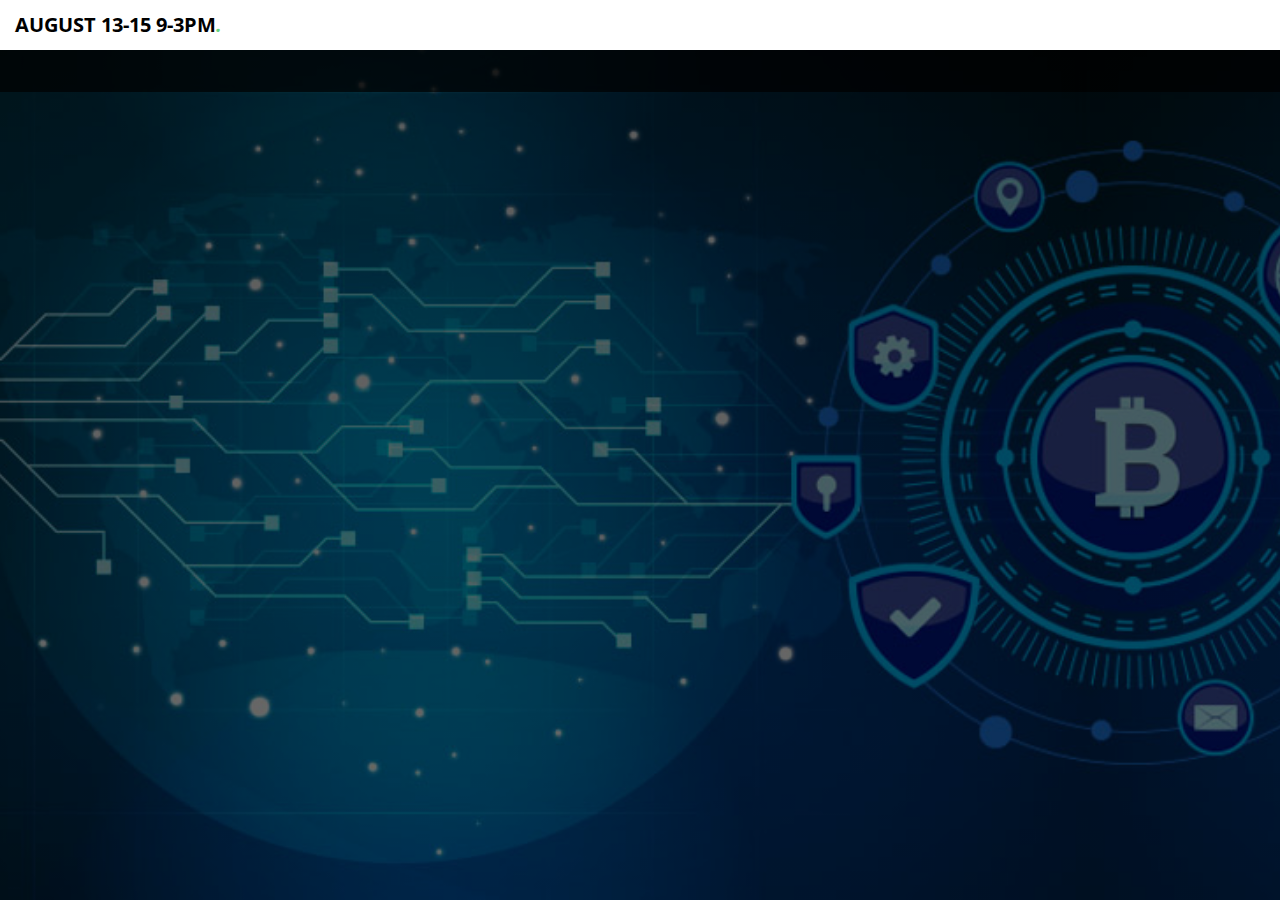
==== index.html @ 93b7b39e "changed layout" ====
<html style="" class=" js flexbox canvas canvastext webgl no-touch geolocation postmessage websqldatabase indexeddb hashchange history draganddrop websockets rgba hsla multiplebgs backgroundsize borderimage borderradius boxshadow textshadow opacity cssanimations csscolumns cssgradients cssreflections csstransforms csstransforms3d csstransitions fontface generatedcontent video audio localstorage sessionstorage webworkers applicationcache svg inlinesvg smil svgclippaths js flexbox canvas canvastext webgl no-touch geolocation postmessage websqldatabase indexeddb hashchange history draganddrop websockets rgba hsla multiplebgs backgroundsize borderimage borderradius boxshadow textshadow opacity cssanimations csscolumns cssgradients cssreflections csstransforms csstransforms3d csstransitions fontface generatedcontent video audio localstorage sessionstorage webworkers applicationcache svg inlinesvg smil svgclippaths js flexbox canvas canvastext webgl no-touch geolocation postmessage websqldatabase indexeddb hashchange history draganddrop websockets rgba hsla multiplebgs backgroundsize borderimage borderradius boxshadow textshadow opacity cssanimations csscolumns cssgradients cssreflections csstransforms csstransforms3d csstransitions fontface generatedcontent video audio localstorage sessionstorage webworkers applicationcache svg inlinesvg smil svgclippaths js flexbox canvas canvastext webgl no-touch geolocation postmessage websqldatabase indexeddb hashchange history draganddrop websockets rgba hsla multiplebgs backgroundsize borderimage borderradius boxshadow textshadow opacity cssanimations csscolumns cssgradients cssreflections csstransforms csstransforms3d csstransitions fontface generatedcontent video audio localstorage sessionstorage webworkers applicationcache svg inlinesvg smil svgclippaths js flexbox canvas canvastext webgl no-touch geolocation postmessage websqldatabase indexeddb hashchange history draganddrop websockets rgba hsla multiplebgs backgroundsize borderimage borderradius boxshadow textshadow opacity cssanimations csscolumns cssgradients cssreflections csstransforms csstransforms3d csstransitions fontface generatedcontent video audio localstorage sessionstorage webworkers applicationcache svg inlinesvg smil svgclippaths js flexbox canvas canvastext webgl no-touch geolocation postmessage websqldatabase indexeddb hashchange history draganddrop websockets rgba hsla multiplebgs backgroundsize borderimage borderradius boxshadow textshadow opacity cssanimations csscolumns cssgradients cssreflections csstransforms csstransforms3d csstransitions fontface generatedcontent video audio localstorage sessionstorage webworkers applicationcache svg inlinesvg smil svgclippaths js flexbox canvas canvastext webgl no-touch geolocation postmessage websqldatabase indexeddb hashchange history draganddrop websockets rgba hsla multiplebgs backgroundsize borderimage borderradius boxshadow textshadow opacity cssanimations csscolumns cssgradients cssreflections csstransforms csstransforms3d csstransitions fontface generatedcontent video audio localstorage sessionstorage webworkers applicationcache svg inlinesvg smil svgclippaths js flexbox canvas canvastext webgl no-touch geolocation postmessage websqldatabase indexeddb hashchange history draganddrop websockets rgba hsla multiplebgs backgroundsize borderimage borderradius boxshadow textshadow opacity cssanimations csscolumns cssgradients cssreflections csstransforms csstransforms3d csstransitions fontface generatedcontent video audio localstorage sessionstorage webworkers applicationcache svg inlinesvg smil svgclippaths js flexbox canvas canvastext webgl no-touch geolocation postmessage websqldatabase indexeddb hashchange history draganddrop websockets rgba hsla multiplebgs backgroundsize borderimage borderradius boxshadow textshadow opacity cssanimations csscolumns cssgradients cssreflections csstransforms csstransforms3d csstransitions fontface generatedcontent video audio localstorage sessionstorage webworkers applicationcache svg inlinesvg smil svgclippaths"><head>
	<meta charset="utf-8">
	<meta http-equiv="X-UA-Compatible" content="IE=edge">
	<title>Blockchain Bootcamp</title>
	<meta name="viewport" content="width=device-width, initial-scale=1">
	<meta name="description" content="Free HTML5 Website Template by GetTemplates.co">
	<meta name="keywords" content="free website templates, free html5, free template, free bootstrap, free website template, html5, css3, mobile first, responsive">
	<meta name="author" content="GetTemplates.co">

  	<!-- Facebook and Twitter integration -->
	<meta property="og:title" content="">
	<meta property="og:image" content="">
	<meta property="og:url" content="">
	<meta property="og:site_name" content="">
	<meta property="og:description" content="">
	<meta name="twitter:title" content="">
	<meta name="twitter:image" content="">
	<meta name="twitter:url" content="">
	<meta name="twitter:card" content="">

	<link href="https://fonts.googleapis.com/css?family=Open+Sans:300,400,700" rel="stylesheet">

	<!-- Animate.css -->
	<link rel="stylesheet" href="css/animate.css">
	<!-- Icomoon Icon Fonts-->
	<link rel="stylesheet" href="css/icomoon.css">
	<!-- Themify Icons-->
	<link rel="stylesheet" href="css/themify-icons.css">
	<!-- Bootstrap  -->
	<link rel="stylesheet" href="css/bootstrap.css">

	<!-- Magnific Popup -->
	<link rel="stylesheet" href="css/magnific-popup.css">

	<!-- Owl Carousel  -->
	<link rel="stylesheet" href="css/owl.carousel.min.css">
	<link rel="stylesheet" href="css/owl.theme.default.min.css">

	<!-- Theme style  -->
	<link rel="stylesheet" href="css/style.css">

	<!-- Modernizr JS -->
	<script src="js/modernizr-2.6.2.min.js"></script>
	<!-- FOR IE9 below -->
	<!--[if lt IE 9]>
	<script src="js/respond.min.js"></script>
	<![endif]-->

	</head>
	<body>

	<div class="gtco-loader" style="display: none;"></div>

	<div id="page"><a href="#" class="js-gtco-nav-toggle gtco-nav-toggle gtco-nav-dark"><i></i></a><div id="gtco-offcanvas"><ul>
							<li class="active"></li>
							<li class="offcanvas-has-dropdown">

								<ul class="dropdown" style="display: none;">
									<li><a href="#">Branding</a></li>
									<li><a href="#">Development</a></li>
									<li><a href="#">Web Design</a></li>
									<li><a href="#">Marketing</a></li>
								</ul>
							</li>
							<li></li>
							<li></li>
							<li></li>
						</ul></div><a href="#" class="js-gtco-nav-toggle gtco-nav-toggle gtco-nav-dark"><i></i></a><div id="gtco-offcanvas"><ul>
							<li class="active"><a href="index.html">Home</a></li>
							<li class="offcanvas-has-dropdown">
								<a href="services.html">Services</a>
								<ul class="dropdown">
									<li><a href="#">Branding</a></li>
									<li><a href="#">Development</a></li>
									<li><a href="#">Web Design</a></li>
									<li><a href="#">Marketing</a></li>
								</ul>
							</li>
							<li><a href="portfolio.html">Portfolio</a></li>
							<li><a href="blog.html">Blog</a></li>
							<li><a href="contact.html">Contact</a></li>
						</ul></div><a href="#" class="js-gtco-nav-toggle gtco-nav-toggle gtco-nav-dark"><i></i></a><div id="gtco-offcanvas"><ul>
							<li class="active"><a href="index.html">Home</a></li>
							<li class="offcanvas-has-dropdown">
								<a href="services.html">Services</a>
								<ul class="dropdown">
									<li><a href="#">Branding</a></li>
									<li><a href="#">Development</a></li>
									<li><a href="#">Web Design</a></li>
									<li><a href="#">Marketing</a></li>
								</ul>
							</li>
							<li><a href="portfolio.html">Portfolio</a></li>
							<li><a href="blog.html">Blog</a></li>
							<li><a href="contact.html">Contact</a></li>
						</ul></div><a href="#" class="js-gtco-nav-toggle gtco-nav-toggle gtco-nav-dark"><i></i></a><div id="gtco-offcanvas"><ul>
							<li class="active"><a href="index.html">Home</a></li>
							<li class="offcanvas-has-dropdown">
								<a href="services.html">Services</a>
								<ul class="dropdown">
									<li><a href="#">Branding</a></li>
									<li><a href="#">Development</a></li>
									<li><a href="#">Web Design</a></li>
									<li><a href="#">Marketing</a></li>
								</ul>
							</li>
							<li><a href="portfolio.html">Portfolio</a></li>
							<li><a href="blog.html">Blog</a></li>
							<li><a href="contact.html">Contact</a></li>
						</ul></div><a href="#" class="js-gtco-nav-toggle gtco-nav-toggle gtco-nav-dark"><i></i></a><div id="gtco-offcanvas"><ul>
							<li class="active"><a href="index.html">Home</a></li>
							<li class="offcanvas-has-dropdown">
								<a href="services.html">Services</a>
								<ul class="dropdown">
									<li><a href="#">Branding</a></li>
									<li><a href="#">Development</a></li>
									<li><a href="#">Web Design</a></li>
									<li><a href="#">Marketing</a></li>
								</ul>
							</li>
							<li><a href="portfolio.html">Portfolio</a></li>
							<li><a href="blog.html">Blog</a></li>
							<li><a href="contact.html">Contact</a></li>
						</ul></div><a href="#" class="js-gtco-nav-toggle gtco-nav-toggle gtco-nav-dark"><i></i></a><div id="gtco-offcanvas"><ul>
							<li class="active"><a href="index.html">Home</a></li>
							<li class="offcanvas-has-dropdown">
								<a href="services.html">Services</a>
								<ul class="dropdown">
									<li><a href="#">Branding</a></li>
									<li><a href="#">Development</a></li>
									<li><a href="#">Web Design</a></li>
									<li><a href="#">Marketing</a></li>
								</ul>
							</li>
							<li><a href="portfolio.html">Portfolio</a></li>
							<li><a href="blog.html">Blog</a></li>
							<li><a href="contact.html">Contact</a></li>
						</ul></div><a href="#" class="js-gtco-nav-toggle gtco-nav-toggle gtco-nav-dark"><i></i></a><div id="gtco-offcanvas"><ul>
							<li class="active"><a href="index.html">Home</a></li>
							<li class="offcanvas-has-dropdown">
								<a href="services.html">Services</a>
								<ul class="dropdown">
									<li><a href="#">Branding</a></li>
									<li><a href="#">Development</a></li>
									<li><a href="#">Web Design</a></li>
									<li><a href="#">Marketing</a></li>
								</ul>
							</li>
							<li><a href="portfolio.html">Portfolio</a></li>
							<li><a href="blog.html">Blog</a></li>
							<li><a href="contact.html">Contact</a></li>
						</ul></div><a href="#" class="js-gtco-nav-toggle gtco-nav-toggle gtco-nav-dark"><i></i></a><div id="gtco-offcanvas"><ul>
							<li class="active"><a href="index.html">Home</a></li>
							<li class="offcanvas-has-dropdown">
								<a href="services.html">Services</a>
								<ul class="dropdown">
									<li><a href="#">Branding</a></li>
									<li><a href="#">Development</a></li>
									<li><a href="#">Web Design</a></li>
									<li><a href="#">Marketing</a></li>
								</ul>
							</li>
							<li><a href="portfolio.html">Portfolio</a></li>
							<li><a href="blog.html">Blog</a></li>
							<li><a href="contact.html">Contact</a></li>
						</ul></div><a href="#" class="js-gtco-nav-toggle gtco-nav-toggle gtco-nav-dark"><i></i></a><div id="gtco-offcanvas"><ul>
							<li class="active"><a href="index.html">Home</a></li>
							<li class="offcanvas-has-dropdown">
								<a href="services.html">Services</a>
								<ul class="dropdown">
									<li><a href="#">Branding</a></li>
									<li><a href="#">Development</a></li>
									<li><a href="#">Web Design</a></li>
									<li><a href="#">Marketing</a></li>
								</ul>
							</li>
							<li><a href="portfolio.html">Portfolio</a></li>
							<li><a href="blog.html">Blog</a></li>
							<li><a href="contact.html">Contact</a></li>
						</ul></div>


	<div class="page-inner">

	<div id="head-top" style="position: absolute; width: 100%; top: 0; ">
		<div class="gtco-top">
			<div class="container-fluid">
				<div class="row">
					<div class="col-md-6 col-xs-6">
						<div id="gtco-logo"><a href="index.html">August 13-15 9-3pm<em>.</em></a></div>
					</div>
					<div class="col-md-6 col-xs-6 social-icons">
						<ul class="gtco-social-top">
							<li><a href="#"></a></li>
							<li><a href="#"></a></li>
							<li><a href="#"></a></li>
							<li><a href="#"></a></li>
						</ul>
					</div>
				</div>
			</div>
		</div>
		<div class="sticky-wrapper" style=""><div class="sticky-wrapper"><div class="sticky-wrapper"><div class="sticky-wrapper"><div class="sticky-wrapper"><div class="sticky-wrapper"><div class="sticky-wrapper"><div class="sticky-wrapper"><div class="sticky-wrapper"><nav class="gtco-nav sticky-banner" role="navigation">
			<div class="gtco-container">

				<div class="row">
					<div class="col-xs-12 text-center menu-1">
						<ul>
							<li class="active"></li>
							<li class="has-dropdown">

								<ul class="dropdown" style="display: none;">
									<li><a href="#">Branding</a></li>
									<li><a href="#">Development</a></li>
									<li><a href="#">Web Design</a></li>
									<li><a href="#">Marketing</a></li>
								</ul>
							</li>
							<li></li>
							<li></li>
							<li></li>
						</ul>
					</div>
				</div>

			</div>
		</nav></div></div></div></div></div></div></div></div></div>
	</div>

	<header id="gtco-header" class="gtco-cover gtco-cover-md" role="banner" style="background-image: linear-gradient(rgba(0, 0, 0, 0.4), rgba(0, 0, 0, 0.3)), url(&quot;images/binance.jpeg&quot;); background-position: 50% 0px;" data-stellar-background-ratio="0.5">
		<div class="overlay"></div>
		<div class="gtco-container">
			<div class="row row-mt-15em">
				<div class="col-md-12 mt-text text-center animate-box fadeInUp animated-fast" data-animate-effect="fadeInUp">
					<h1><strong>Blockchain Development Bootcamp</strong></h1>
					<h2>Kickstart your blockchain career with: Decentralized Apps, Solidity, Blockchain Ecosystem</h2>
					<div class="text-center"><a href="https://4avz1nkri8y.typeform.com/to/XS8PPZDw" target="_blank" class="btn btn-primary btn-lg">Register Here!</a></div>
				</div>
			</div>
		</div>
	</header>

	<div class="flex-section gtco-gray-bg">
		<div class="col-1">
			<div class="text">
				<div class="row row-pb-sm">
					<div class="col-md-12">
					<h2>About the Course</h2>

					<p>
						This intro to blockchain dev course is intended for high schoolers and middle schoolers.
						No programming experience is required. This course covers topics such as: 
					</p>
					<p></p>
					</div>
				</div>
				<div class="row">
					<div class="col-md-6">
						<ul class="check-li">
							<li>Decentralization</li>
							<li>Solidity</li>
							<li>Oracles</li>
						</ul>
					</div>
					<div class="col-md-6">
						<ul class="check-li">
							<li>Cryptocurrency</li>
							<li>Web 3.0 Applications</li>
							<li>Smart Contracts</li>
						</ul>
					</div>
				</div>
			</div>
		</div>
		<div class="col-2 flex-img" style="background-image: url(images/sol3.png); background-size: 450px; width:570px;"></div>
	</div>


	<div class="row-margins">
		<div class="column-margins">
			<img src="images/bcb.jpeg"; width = 400; height = 600;>
		</div>
		<div class="column-margins">
				<br></br>
				<p>Hello everyone, my name is Aaditya Krishnamohan, currently a sophomore studying Economics and Computer Science at 
						New York University and a former MSJHS alumni (℅ 2020). I am pleased to announce that my team and I are opening up 
						additional slots for our Blockchain Coding Bootcamp from August 13th - August 15th for middle/high school students. 
						This 3 day, 6 hour (9-3pm) camp is designed to introduce: the blockchain ecosystem, web 3.0 applications, and DApp 
						development to those looking to gain exposure into the field of blockchain development. This is not a cryptocurrency 
						trading/ technical analysis course. This technical bootcamp teaches the basics and intermediate Solidity (object 
						oriented programming language used to write smart contracts) and by the end, students will learn how to build smart 
						contracts, develop dApps, build oracles and more. The bootcamp costs $299 per student and sign ups will close on Thursday, 
						August 12th. Feel free to email me at aadityak968@gmail.com for any questions or call: 510-509-5345.
				</p>
		</div>
	</div>

		
	

	<div id="gtco-counter" class="gtco-section">

	</div>
	<footer id="gtco-footer" role="contentinfo">
		<div class="gtco-container">
			<div class="row row-p	b-md">

				<!-- <div class="col-md-4">
					<div class="gtco-widget">


						<p></p>
					</div>
				</div> -->

				<div class="col-md-4 col-md-push-5">
					<!-- <iframe src="https://docs.google.com/forms/d/e/1FAIpQLSeCCsMRwqeQ9U_Z1LuZ-32L8AQfUJZf5z96AtrL4gvj0CPljA/viewform?embedded=true" width="400" height="520" frameborder="0" marginheight="90" marginwidth="0">Loading...</iframe> -->
					<div class="gtco-widget">
						<h3>Get In Touch</h3>
							<i class="icon-phone"></i> 510-509-5345
							<i class="icon-mail2"></i>blockchaincodingbootcamp@gmail.com
					</div>
				</div>

			</div>

			<!-- <div class="row copyright">
				<div class="col-md-12">
					<p class="pull-left">


					</p>
					<p class="pull-right">
						</p><ul class="gtco-social-icons pull-right">
							<li><a href="#"></a></li>
							<li><a href="#"></a></li>
							<li><a href="#"></a></li>
							<li><a href="#"></a></li>
						</ul>
					<p></p>
				</div>
			</div> -->

		</div>
	</footer>
	</div>

	</div>

	<div class="gototop js-top">
		<a href="#" class="js-gotop"><i class="icon-arrow-up"></i></a>
	</div>

	<!-- jQuery -->
	<script src="js/jquery.min.js"></script>
	<!-- jQuery Easing -->
	<script src="js/jquery.easing.1.3.js"></script>
	<!-- Bootstrap -->
	<script src="js/bootstrap.min.js"></script>
	<!-- Waypoints -->
	<script src="js/jquery.waypoints.min.js"></script>
	<script src="js/sticky.js"></script>
	<!-- Carousel -->
	<script src="js/owl.carousel.min.js"></script>
	<!-- countTo -->
	<script src="js/jquery.countTo.js"></script>

	<!-- Stellar Parallax -->
	<script src="js/jquery.stellar.min.js"></script>

	<!-- Magnific Popup -->
	<script src="js/jquery.magnific-popup.min.js"></script>
	<script src="js/magnific-popup-options.js"></script>

	<!-- Main -->
	<script src="js/main.js"></script>

</body></html>
---- css/icomoon.css ----
@font-face {
  font-family: 'icomoon';
  src:  url('../fonts/icomoon/icomoon.eot?6iuir');
  src:  url('../fonts/icomoon/icomoon.eot?6iuir#iefix') format('embedded-opentype'),
    url('../fonts/icomoon/icomoon.ttf?6iuir') format('truetype'),
    url('../fonts/icomoon/icomoon.woff?6iuir') format('woff'),
    url('../fonts/icomoon/icomoon.svg?6iuir#icomoon') format('svg');
  font-weight: normal;
  font-style: normal;
}

[class^="icon-"], [class*=" icon-"] {
  /* use !important to prevent issues with browser extensions that change fonts */
  font-family: 'icomoon' !important;
  speak: none;
  font-style: normal;
  font-weight: normal;
  font-variant: normal;
  text-transform: none;
  line-height: 1;

  /* Better Font Rendering =========== */
  -webkit-font-smoothing: antialiased;
  -moz-osx-font-smoothing: grayscale;
}

.icon-eye:before {
  content: "\e000";
}
.icon-paper-clip:before {
  content: "\e001";
}
.icon-mail:before {
  content: "\e002";
}
.icon-toggle:before {
  content: "\e003";
}
.icon-layout:before {
  content: "\e004";
}
.icon-link:before {
  content: "\e005";
}
.icon-bell:before {
  content: "\e006";
}
.icon-lock:before {
  content: "\e007";
}
.icon-unlock:before {
  content: "\e008";
}
.icon-ribbon:before {
  content: "\e009";
}
.icon-image:before {
  content: "\e010";
}
.icon-signal:before {
  content: "\e011";
}
.icon-target:before {
  content: "\e012";
}
.icon-clipboard:before {
  content: "\e013";
}
.icon-clock:before {
  content: "\e014";
}
.icon-watch:before {
  content: "\e015";
}
.icon-air-play:before {
  content: "\e016";
}
.icon-camera:before {
  content: "\e017";
}
.icon-video:before {
  content: "\e018";
}
.icon-disc:before {
  content: "\e019";
}
.icon-printer:before {
  content: "\e020";
}
.icon-monitor:before {
  content: "\e021";
}
.icon-server:before {
  content: "\e022";
}
.icon-cog:before {
  content: "\e023";
}
.icon-heart:before {
  content: "\e024";
}
.icon-paragraph:before {
  content: "\e025";
}
.icon-align-justify:before {
  content: "\e026";
}
.icon-align-left:before {
  content: "\e027";
}
.icon-align-center:before {
  content: "\e028";
}
.icon-align-right:before {
  content: "\e029";
}
.icon-book:before {
  content: "\e030";
}
.icon-layers:before {
  content: "\e031";
}
.icon-stack:before {
  content: "\e032";
}
.icon-stack-2:before {
  content: "\e033";
}
.icon-paper:before {
  content: "\e034";
}
.icon-paper-stack:before {
  content: "\e035";
}
.icon-search:before {
  content: "\e036";
}
.icon-zoom-in:before {
  content: "\e037";
}
.icon-zoom-out:before {
  content: "\e038";
}
.icon-reply:before {
  content: "\e039";
}
.icon-circle-plus:before {
  content: "\e040";
}
.icon-circle-minus:before {
  content: "\e041";
}
.icon-circle-check:before {
  content: "\e042";
}
.icon-circle-cross:before {
  content: "\e043";
}
.icon-square-plus:before {
  content: "\e044";
}
.icon-square-minus:before {
  content: "\e045";
}
.icon-square-check:before {
  content: "\e046";
}
.icon-square-cross:before {
  content: "\e047";
}
.icon-microphone:before {
  content: "\e048";
}
.icon-record:before {
  content: "\e049";
}
.icon-skip-back:before {
  content: "\e050";
}
.icon-rewind:before {
  content: "\e051";
}
.icon-play:before {
  content: "\e052";
}
.icon-pause:before {
  content: "\e053";
}
.icon-stop:before {
  content: "\e054";
}
.icon-fast-forward:before {
  content: "\e055";
}
.icon-skip-forward:before {
  content: "\e056";
}
.icon-shuffle:before {
  content: "\e057";
}
.icon-repeat:before {
  content: "\e058";
}
.icon-folder:before {
  content: "\e059";
}
.icon-umbrella:before {
  content: "\e060";
}
.icon-moon:before {
  content: "\e061";
}
.icon-thermometer:before {
  content: "\e062";
}
.icon-drop:before {
  content: "\e063";
}
.icon-sun:before {
  content: "\e064";
}
.icon-cloud:before {
  content: "\e065";
}
.icon-cloud-upload:before {
  content: "\e066";
}
.icon-cloud-download:before {
  content: "\e067";
}
.icon-upload:before {
  content: "\e068";
}
.icon-download:before {
  content: "\e069";
}
.icon-location:before {
  content: "\e070";
}
.icon-location-2:before {
  content: "\e071";
}
.icon-map:before {
  content: "\e072";
}
.icon-battery:before {
  content: "\e073";
}
.icon-head:before {
  content: "\e074";
}
.icon-briefcase:before {
  content: "\e075";
}
.icon-speech-bubble:before {
  content: "\e076";
}
.icon-anchor:before {
  content: "\e077";
}
.icon-globe:before {
  content: "\e078";
}
.icon-box:before {
  content: "\e079";
}
.icon-reload:before {
  content: "\e080";
}
.icon-share:before {
  content: "\e081";
}
.icon-marquee:before {
  content: "\e082";
}
.icon-marquee-plus:before {
  content: "\e083";
}
.icon-marquee-minus:before {
  content: "\e084";
}
.icon-tag:before {
  content: "\e085";
}
.icon-power:before {
  content: "\e086";
}
.icon-command:before {
  content: "\e087";
}
.icon-alt:before {
  content: "\e088";
}
.icon-esc:before {
  content: "\e089";
}
.icon-bar-graph:before {
  content: "\e090";
}
.icon-bar-graph-2:before {
  content: "\e091";
}
.icon-pie-graph:before {
  content: "\e092";
}
.icon-star:before {
  content: "\e093";
}
.icon-arrow-left:before {
  content: "\e094";
}
.icon-arrow-right:before {
  content: "\e095";
}
.icon-arrow-up:before {
  content: "\e096";
}
.icon-arrow-down:before {
  content: "\e097";
}
.icon-volume:before {
  content: "\e098";
}
.icon-mute:before {
  content: "\e099";
}
.icon-content-right:before {
  content: "\e100";
}
.icon-content-left:before {
  content: "\e101";
}
.icon-grid:before {
  content: "\e102";
}
.icon-grid-2:before {
  content: "\e103";
}
.icon-columns:before {
  content: "\e104";
}
.icon-loader:before {
  content: "\e105";
}
.icon-bag:before {
  content: "\e106";
}
.icon-ban:before {
  content: "\e107";
}
.icon-flag:before {
  content: "\e108";
}
.icon-trash:before {
  content: "\e109";
}
.icon-expand:before {
  content: "\e110";
}
.icon-contract:before {
  content: "\e111";
}
.icon-maximize:before {
  content: "\e112";
}
.icon-minimize:before {
  content: "\e113";
}
.icon-plus:before {
  content: "\e114";
}
.icon-minus:before {
  content: "\e115";
}
.icon-check:before {
  content: "\e116";
}
.icon-cross:before {
  content: "\e117";
}
.icon-move:before {
  content: "\e118";
}
.icon-delete:before {
  content: "\e119";
}
.icon-menu:before {
  content: "\e120";
}
.icon-archive:before {
  content: "\e121";
}
.icon-inbox:before {
  content: "\e122";
}
.icon-outbox:before {
  content: "\e123";
}
.icon-file:before {
  content: "\e124";
}
.icon-file-add:before {
  content: "\e125";
}
.icon-file-subtract:before {
  content: "\e126";
}
.icon-help:before {
  content: "\e127";
}
.icon-open:before {
  content: "\e128";
}
.icon-ellipsis:before {
  content: "\e129";
}
.icon-add-to-list:before {
  content: "\e900";
}
.icon-classic-computer:before {
  content: "\e901";
}
.icon-controller-fast-backward:before {
  content: "\e902";
}
.icon-creative-commons-attribution:before {
  content: "\e903";
}
.icon-creative-commons-noderivs:before {
  content: "\e904";
}
.icon-creative-commons-noncommercial-eu:before {
  content: "\e905";
}
.icon-creative-commons-noncommercial-us:before {
  content: "\e906";
}
.icon-creative-commons-public-domain:before {
  content: "\e907";
}
.icon-creative-commons-remix:before {
  content: "\e908";
}
.icon-creative-commons-share:before {
  content: "\e909";
}
.icon-creative-commons-sharealike:before {
  content: "\e90a";
}
.icon-creative-commons:before {
  content: "\e90b";
}
.icon-document-landscape:before {
  content: "\e90c";
}
.icon-remove-user:before {
  content: "\e90d";
}
.icon-warning:before {
  content: "\e90e";
}
.icon-arrow-bold-down:before {
  content: "\e90f";
}
.icon-arrow-bold-left:before {
  content: "\e910";
}
.icon-arrow-bold-right:before {
  content: "\e911";
}
.icon-arrow-bold-up:before {
  content: "\e912";
}
.icon-arrow-down2:before {
  content: "\e913";
}
.icon-arrow-left2:before {
  content: "\e914";
}
.icon-arrow-long-down:before {
  content: "\e915";
}
.icon-arrow-long-left:before {
  content: "\e916";
}
.icon-arrow-long-right:before {
  content: "\e917";
}
.icon-arrow-long-up:before {
  content: "\e918";
}
.icon-arrow-right2:before {
  content: "\e919";
}
.icon-arrow-up2:before {
  content: "\e91a";
}
.icon-arrow-with-circle-down:before {
  content: "\e91b";
}
.icon-arrow-with-circle-left:before {
  content: "\e91c";
}
.icon-arrow-with-circle-right:before {
  content: "\e91d";
}
.icon-arrow-with-circle-up:before {
  content: "\e91e";
}
.icon-bookmark:before {
  content: "\e91f";
}
.icon-bookmarks:before {
  content: "\e920";
}
.icon-chevron-down:before {
  content: "\e921";
}
.icon-chevron-left:before {
  content: "\e922";
}
.icon-chevron-right:before {
  content: "\e923";
}
.icon-chevron-small-down:before {
  content: "\e924";
}
.icon-chevron-small-left:before {
  content: "\e925";
}
.icon-chevron-small-right:before {
  content: "\e926";
}
.icon-chevron-small-up:before {
  content: "\e927";
}
.icon-chevron-thin-down:before {
  content: "\e928";
}
.icon-chevron-thin-left:before {
  content: "\e929";
}
.icon-chevron-thin-right:before {
  content: "\e92a";
}
.icon-chevron-thin-up:before {
  content: "\e92b";
}
.icon-chevron-up:before {
  content: "\e92c";
}
.icon-chevron-with-circle-down:before {
  content: "\e92d";
}
.icon-chevron-with-circle-left:before {
  content: "\e92e";
}
.icon-chevron-with-circle-right:before {
  content: "\e92f";
}
.icon-chevron-with-circle-up:before {
  content: "\e930";
}
.icon-cloud2:before {
  content: "\e931";
}
.icon-controller-fast-forward:before {
  content: "\e932";
}
.icon-controller-jump-to-start:before {
  content: "\e933";
}
.icon-controller-next:before {
  content: "\e934";
}
.icon-controller-paus:before {
  content: "\e935";
}
.icon-controller-play:before {
  content: "\e936";
}
.icon-controller-record:before {
  content: "\e937";
}
.icon-controller-stop:before {
  content: "\e938";
}
.icon-controller-volume:before {
  content: "\e939";
}
.icon-dot-single:before {
  content: "\e93a";
}
.icon-dots-three-horizontal:before {
  content: "\e93b";
}
.icon-dots-three-vertical:before {
  content: "\e93c";
}
.icon-dots-two-horizontal:before {
  content: "\e93d";
}
.icon-dots-two-vertical:before {
  content: "\e93e";
}
.icon-download2:before {
  content: "\e93f";
}
.icon-emoji-flirt:before {
  content: "\e940";
}
.icon-flow-branch:before {
  content: "\e941";
}
.icon-flow-cascade:before {
  content: "\e942";
}
.icon-flow-line:before {
  content: "\e943";
}
.icon-flow-parallel:before {
  content: "\e944";
}
.icon-flow-tree:before {
  content: "\e945";
}
.icon-install:before {
  content: "\e946";
}
.icon-layers2:before {
  content: "\e947";
}
.icon-open-book:before {
  content: "\e948";
}
.icon-resize-100:before {
  content: "\e949";
}
.icon-resize-full-screen:before {
  content: "\e94a";
}
.icon-save:before {
  content: "\e94b";
}
.icon-select-arrows:before {
  content: "\e94c";
}
.icon-sound-mute:before {
  content: "\e94d";
}
.icon-sound:before {
  content: "\e94e";
}
.icon-trash2:before {
  content: "\e94f";
}
.icon-triangle-down:before {
  content: "\e950";
}
.icon-triangle-left:before {
  content: "\e951";
}
.icon-triangle-right:before {
  content: "\e952";
}
.icon-triangle-up:before {
  content: "\e953";
}
.icon-uninstall:before {
  content: "\e954";
}
.icon-upload-to-cloud:before {
  content: "\e955";
}
.icon-upload2:before {
  content: "\e956";
}
.icon-add-user:before {
  content: "\e957";
}
.icon-address:before {
  content: "\e958";
}
.icon-adjust:before {
  content: "\e959";
}
.icon-air:before {
  content: "\e95a";
}
.icon-aircraft-landing:before {
  content: "\e95b";
}
.icon-aircraft-take-off:before {
  content: "\e95c";
}
.icon-aircraft:before {
  content: "\e95d";
}
.icon-align-bottom:before {
  content: "\e95e";
}
.icon-align-horizontal-middle:before {
  content: "\e95f";
}
.icon-align-left2:before {
  content: "\e960";
}
.icon-align-right2:before {
  content: "\e961";
}
.icon-align-top:before {
  content: "\e962";
}
.icon-align-vertical-middle:before {
  content: "\e963";
}
.icon-archive2:before {
  content: "\e964";
}
.icon-area-graph:before {
  content: "\e965";
}
.icon-attachment:before {
  content: "\e966";
}
.icon-awareness-ribbon:before {
  content: "\e967";
}
.icon-back-in-time:before {
  content: "\e968";
}
.icon-back:before {
  content: "\e969";
}
.icon-bar-graph2:before {
  content: "\e96a";
}
.icon-battery2:before {
  content: "\e96b";
}
.icon-beamed-note:before {
  content: "\e96c";
}
.icon-bell2:before {
  content: "\e96d";
}
.icon-blackboard:before {
  content: "\e96e";
}
.icon-block:before {
  content: "\e96f";
}
.icon-book2:before {
  content: "\e970";
}
.icon-bowl:before {
  content: "\e971";
}
.icon-box2:before {
  content: "\e972";
}
.icon-briefcase2:before {
  content: "\e973";
}
.icon-browser:before {
  content: "\e974";
}
.icon-brush:before {
  content: "\e975";
}
.icon-bucket:before {
  content: "\e976";
}
.icon-cake:before {
  content: "\e977";
}
.icon-calculator:before {
  content: "\e978";
}
.icon-calendar:before {
  content: "\e979";
}
.icon-camera2:before {
  content: "\e97a";
}
.icon-ccw:before {
  content: "\e97b";
}
.icon-chat:before {
  content: "\e97c";
}
.icon-check2:before {
  content: "\e97d";
}
.icon-circle-with-cross:before {
  content: "\e97e";
}
.icon-circle-with-minus:before {
  content: "\e97f";
}
.icon-circle-with-plus:before {
  content: "\e980";
}
.icon-circle:before {
  content: "\e981";
}
.icon-circular-graph:before {
  content: "\e982";
}
.icon-clapperboard:before {
  content: "\e983";
}
.icon-clipboard2:before {
  content: "\e984";
}
.icon-clock2:before {
  content: "\e985";
}
.icon-code:before {
  content: "\e986";
}
.icon-cog2:before {
  content: "\e987";
}
.icon-colours:before {
  content: "\e988";
}
.icon-compass:before {
  content: "\e989";
}
.icon-copy:before {
  content: "\e98a";
}
.icon-credit-card:before {
  content: "\e98b";
}
.icon-credit:before {
  content: "\e98c";
}
.icon-cross2:before {
  content: "\e98d";
}
.icon-cup:before {
  content: "\e98e";
}
.icon-cw:before {
  content: "\e98f";
}
.icon-cycle:before {
  content: "\e990";
}
.icon-database:before {
  content: "\e991";
}
.icon-dial-pad:before {
  content: "\e992";
}
.icon-direction:before {
  content: "\e993";
}
.icon-document:before {
  content: "\e994";
}
.icon-documents:before {
  content: "\e995";
}
.icon-drink:before {
  content: "\e996";
}
.icon-drive:before {
  content: "\e997";
}
.icon-drop2:before {
  content: "\e998";
}
.icon-edit:before {
  content: "\e999";
}
.icon-email:before {
  content: "\e99a";
}
.icon-emoji-happy:before {
  content: "\e99b";
}
.icon-emoji-neutral:before {
  content: "\e99c";
}
.icon-emoji-sad:before {
  content: "\e99d";
}
.icon-erase:before {
  content: "\e99e";
}
.icon-eraser:before {
  content: "\e99f";
}
.icon-export:before {
  content: "\e9a0";
}
.icon-eye2:before {
  content: "\e9a1";
}
.icon-feather:before {
  content: "\e9a2";
}
.icon-flag2:before {
  content: "\e9a3";
}
.icon-flash:before {
  content: "\e9a4";
}
.icon-flashlight:before {
  content: "\e9a5";
}
.icon-flat-brush:before {
  content: "\e9a6";
}
.icon-folder-images:before {
  content: "\e9a7";
}
.icon-folder-music:before {
  content: "\e9a8";
}
.icon-folder-video:before {
  content: "\e9a9";
}
.icon-folder2:before {
  content: "\e9aa";
}
.icon-forward:before {
  content: "\e9ab";
}
.icon-funnel:before {
  content: "\e9ac";
}
.icon-game-controller:before {
  content: "\e9ad";
}
.icon-gauge:before {
  content: "\e9ae";
}
.icon-globe2:before {
  content: "\e9af";
}
.icon-graduation-cap:before {
  content: "\e9b0";
}
.icon-grid2:before {
  content: "\e9b1";
}
.icon-hair-cross:before {
  content: "\e9b2";
}
.icon-hand:before {
  content: "\e9b3";
}
.icon-heart-outlined:before {
  content: "\e9b4";
}
.icon-heart2:before {
  content: "\e9b5";
}
.icon-help-with-circle:before {
  content: "\e9b6";
}
.icon-help2:before {
  content: "\e9b7";
}
.icon-home:before {
  content: "\e9b8";
}
.icon-hour-glass:before {
  content: "\e9b9";
}
.icon-image-inverted:before {
  content: "\e9ba";
}
.icon-image2:before {
  content: "\e9bb";
}
.icon-images:before {
  content: "\e9bc";
}
.icon-inbox2:before {
  content: "\e9bd";
}
.icon-infinity:before {
  content: "\e9be";
}
.icon-info-with-circle:before {
  content: "\e9bf";
}
.icon-info:before {
  content: "\e9c0";
}
.icon-key:before {
  content: "\e9c1";
}
.icon-keyboard:before {
  content: "\e9c2";
}
.icon-lab-flask:before {
  content: "\e9c3";
}
.icon-landline:before {
  content: "\e9c4";
}
.icon-language:before {
  content: "\e9c5";
}
.icon-laptop:before {
  content: "\e9c6";
}
.icon-leaf:before {
  content: "\e9c7";
}
.icon-level-down:before {
  content: "\e9c8";
}
.icon-level-up:before {
  content: "\e9c9";
}
.icon-lifebuoy:before {
  content: "\e9ca";
}
.icon-light-bulb:before {
  content: "\e9cb";
}
.icon-light-down:before {
  content: "\e9cc";
}
.icon-light-up:before {
  content: "\e9cd";
}
.icon-line-graph:before {
  content: "\e9ce";
}
.icon-link2:before {
  content: "\e9cf";
}
.icon-list:before {
  content: "\e9d0";
}
.icon-location-pin:before {
  content: "\e9d1";
}
.icon-location2:before {
  content: "\e9d2";
}
.icon-lock-open:before {
  content: "\e9d3";
}
.icon-lock2:before {
  content: "\e9d4";
}
.icon-log-out:before {
  content: "\e9d5";
}
.icon-login:before {
  content: "\e9d6";
}
.icon-loop:before {
  content: "\e9d7";
}
.icon-magnet:before {
  content: "\e9d8";
}
.icon-magnifying-glass:before {
  content: "\e9d9";
}
.icon-mail2:before {
  content: "\e9da";
}
.icon-man:before {
  content: "\e9db";
}
.icon-map2:before {
  content: "\e9dc";
}
.icon-mask:before {
  content: "\e9dd";
}
.icon-medal:before {
  content: "\e9de";
}
.icon-megaphone:before {
  content: "\e9df";
}
.icon-menu2:before {
  content: "\e9e0";
}
.icon-message:before {
  content: "\e9e1";
}
.icon-mic:before {
  content: "\e9e2";
}
.icon-minus2:before {
  content: "\e9e3";
}
.icon-mobile:before {
  content: "\e9e4";
}
.icon-modern-mic:before {
  content: "\e9e5";
}
.icon-moon2:before {
  content: "\e9e6";
}
.icon-mouse:before {
  content: "\e9e7";
}
.icon-music:before {
  content: "\e9e8";
}
.icon-network:before {
  content: "\e9e9";
}
.icon-new-message:before {
  content: "\e9ea";
}
.icon-new:before {
  content: "\e9eb";
}
.icon-news:before {
  content: "\e9ec";
}
.icon-note:before {
  content: "\e9ed";
}
.icon-notification:before {
  content: "\e9ee";
}
.icon-old-mobile:before {
  content: "\e9ef";
}
.icon-old-phone:before {
  content: "\e9f0";
}
.icon-palette:before {
  content: "\e9f1";
}
.icon-paper-plane:before {
  content: "\e9f2";
}
.icon-pencil:before {
  content: "\e9f3";
}
.icon-phone:before {
  content: "\e9f4";
}
.icon-pie-chart:before {
  content: "\e9f5";
}
.icon-pin:before {
  content: "\e9f6";
}
.icon-plus2:before {
  content: "\e9f7";
}
.icon-popup:before {
  content: "\e9f8";
}
.icon-power-plug:before {
  content: "\e9f9";
}
.icon-price-ribbon:before {
  content: "\e9fa";
}
.icon-price-tag:before {
  content: "\e9fb";
}
.icon-print:before {
  content: "\e9fc";
}
.icon-progress-empty:before {
  content: "\e9fd";
}
.icon-progress-full:before {
  content: "\e9fe";
}
.icon-progress-one:before {
  content: "\e9ff";
}
.icon-progress-two:before {
  content: "\ea00";
}
.icon-publish:before {
  content: "\ea01";
}
.icon-quote:before {
  content: "\ea02";
}
.icon-radio:before {
  content: "\ea03";
}
.icon-reply-all:before {
  content: "\ea04";
}
.icon-reply2:before {
  content: "\ea05";
}
.icon-retweet:before {
  content: "\ea06";
}
.icon-rocket:before {
  content: "\ea07";
}
.icon-round-brush:before {
  content: "\ea08";
}
.icon-rss:before {
  content: "\ea09";
}
.icon-ruler:before {
  content: "\ea0a";
}
.icon-scissors:before {
  content: "\ea0b";
}
.icon-share-alternitive:before {
  content: "\ea0c";
}
.icon-share2:before {
  content: "\ea0d";
}
.icon-shareable:before {
  content: "\ea0e";
}
.icon-shield:before {
  content: "\ea0f";
}
.icon-shop:before {
  content: "\ea10";
}
.icon-shopping-bag:before {
  content: "\ea11";
}
.icon-shopping-basket:before {
  content: "\ea12";
}
.icon-shopping-cart:before {
  content: "\ea13";
}
.icon-shuffle2:before {
  content: "\ea14";
}
.icon-signal2:before {
  content: "\ea15";
}
.icon-sound-mix:before {
  content: "\ea16";
}
.icon-sports-club:before {
  content: "\ea17";
}
.icon-spreadsheet:before {
  content: "\ea18";
}
.icon-squared-cross:before {
  content: "\ea19";
}
.icon-squared-minus:before {
  content: "\ea1a";
}
.icon-squared-plus:before {
  content: "\ea1b";
}
.icon-star-outlined:before {
  content: "\ea1c";
}
.icon-star2:before {
  content: "\ea1d";
}
.icon-stopwatch:before {
  content: "\ea1e";
}
.icon-suitcase:before {
  content: "\ea1f";
}
.icon-swap:before {
  content: "\ea20";
}
.icon-sweden:before {
  content: "\ea21";
}
.icon-switch:before {
  content: "\ea22";
}
.icon-tablet:before {
  content: "\ea23";
}
.icon-tag2:before {
  content: "\ea24";
}
.icon-text-document-inverted:before {
  content: "\ea25";
}
.icon-text-document:before {
  content: "\ea26";
}
.icon-text:before {
  content: "\ea27";
}
.icon-thermometer2:before {
  content: "\ea28";
}
.icon-thumbs-down:before {
  content: "\ea29";
}
.icon-thumbs-up:before {
  content: "\ea2a";
}
.icon-thunder-cloud:before {
  content: "\ea2b";
}
.icon-ticket:before {
  content: "\ea2c";
}
.icon-time-slot:before {
  content: "\ea2d";
}
.icon-tools:before {
  content: "\ea2e";
}
.icon-traffic-cone:before {
  content: "\ea2f";
}
.icon-tree:before {
  content: "\ea30";
}
.icon-trophy:before {
  content: "\ea31";
}
.icon-tv:before {
  content: "\ea32";
}
.icon-typing:before {
  content: "\ea33";
}
.icon-unread:before {
  content: "\ea34";
}
.icon-untag:before {
  content: "\ea35";
}
.icon-user:before {
  content: "\ea36";
}
.icon-users:before {
  content: "\ea37";
}
.icon-v-card:before {
  content: "\ea38";
}
.icon-video2:before {
  content: "\ea39";
}
.icon-vinyl:before {
  content: "\ea3a";
}
.icon-voicemail:before {
  content: "\ea3b";
}
.icon-wallet:before {
  content: "\ea3c";
}
.icon-water:before {
  content: "\ea3d";
}
.icon-px-with-circle:before {
  content: "\ea3e";
}
.icon-px:before {
  content: "\ea3f";
}
.icon-basecamp:before {
  content: "\ea40";
}
.icon-behance:before {
  content: "\ea41";
}
.icon-creative-cloud:before {
  content: "\ea42";
}
.icon-dropbox:before {
  content: "\ea43";
}
.icon-evernote:before {
  content: "\ea44";
}
.icon-flattr:before {
  content: "\ea45";
}
.icon-foursquare:before {
  content: "\ea46";
}
.icon-google-drive:before {
  content: "\ea47";
}
.icon-google-hangouts:before {
  content: "\ea48";
}
.icon-grooveshark:before {
  content: "\ea49";
}
.icon-icloud:before {
  content: "\ea4a";
}
.icon-mixi:before {
  content: "\ea4b";
}
.icon-onedrive:before {
  content: "\ea4c";
}
.icon-paypal:before {
  content: "\ea4d";
}
.icon-picasa:before {
  content: "\ea4e";
}
.icon-qq:before {
  content: "\ea4f";
}
.icon-rdio-with-circle:before {
  content: "\ea50";
}
.icon-renren:before {
  content: "\ea51";
}
.icon-scribd:before {
  content: "\ea52";
}
.icon-sina-weibo:before {
  content: "\ea53";
}
.icon-skype-with-circle:before {
  content: "\ea54";
}
.icon-skype:before {
  content: "\ea55";
}
.icon-slideshare:before {
  content: "\ea56";
}
.icon-smashing:before {
  content: "\ea57";
}
.icon-soundcloud:before {
  content: "\ea58";
}
.icon-spotify-with-circle:before {
  content: "\ea59";
}
.icon-spotify:before {
  content: "\ea5a";
}
.icon-swarm:before {
  content: "\ea5b";
}
.icon-vine-with-circle:before {
  content: "\ea5c";
}
.icon-vine:before {
  content: "\ea5d";
}
.icon-vk-alternitive:before {
  content: "\ea5e";
}
.icon-vk-with-circle:before {
  content: "\ea5f";
}
.icon-vk:before {
  content: "\ea60";
}
.icon-xing-with-circle:before {
  content: "\ea61";
}
.icon-xing:before {
  content: "\ea62";
}
.icon-yelp:before {
  content: "\ea63";
}
.icon-dribbble-with-circle:before {
  content: "\ea64";
}
.icon-dribbble:before {
  content: "\ea65";
}
.icon-facebook-with-circle:before {
  content: "\ea66";
}
.icon-facebook:before {
  content: "\ea67";
}
.icon-flickr-with-circle:before {
  content: "\ea68";
}
.icon-flickr:before {
  content: "\ea69";
}
.icon-github-with-circle:before {
  content: "\ea6a";
}
.icon-github:before {
  content: "\ea6b";
}
.icon-google-with-circle:before {
  content: "\ea6c";
}
.icon-google:before {
  content: "\ea6d";
}
.icon-instagram-with-circle:before {
  content: "\ea6e";
}
.icon-instagram:before {
  content: "\ea6f";
}
.icon-lastfm-with-circle:before {
  content: "\ea70";
}
.icon-lastfm:before {
  content: "\ea71";
}
.icon-linkedin-with-circle:before {
  content: "\ea72";
}
.icon-linkedin:before {
  content: "\ea73";
}
.icon-pinterest-with-circle:before {
  content: "\ea74";
}
.icon-pinterest:before {
  content: "\ea75";
}
.icon-rdio:before {
  content: "\ea76";
}
.icon-stumbleupon-with-circle:before {
  content: "\ea77";
}
.icon-stumbleupon:before {
  content: "\ea78";
}
.icon-tumblr-with-circle:before {
  content: "\ea79";
}
.icon-tumblr:before {
  content: "\ea7a";
}
.icon-twitter-with-circle:before {
  content: "\ea7b";
}
.icon-twitter:before {
  content: "\ea7c";
}
.icon-vimeo-with-circle:before {
  content: "\ea7d";
}
.icon-vimeo:before {
  content: "\ea7e";
}
.icon-youtube-with-circle:before {
  content: "\ea7f";
}
.icon-youtube:before {
  content: "\ea80";
}
---- css/themify-icons.css ----
@font-face {
	font-family: 'themify';
	src:url('../fonts/themify-icons/themify.eot?-fvbane');
	src:url('../fonts/themify-icons/themify.eot?#iefix-fvbane') format('embedded-opentype'),
		url('../fonts/themify-icons/themify.woff?-fvbane') format('woff'),
		url('../fonts/themify-icons/themify.ttf?-fvbane') format('truetype'),
		url('../fonts/themify-icons/themify.svg?-fvbane#themify') format('svg');
	font-weight: normal;
	font-style: normal;
}

[class^="ti-"], [class*=" ti-"] {
	font-family: 'themify';
	speak: none;
	font-style: normal;
	font-weight: normal;
	font-variant: normal;
	text-transform: none;
	line-height: 1;

	/* Better Font Rendering =========== */
	-webkit-font-smoothing: antialiased;
	-moz-osx-font-smoothing: grayscale;
}

.ti-wand:before {
	content: "\e600";
}
.ti-volume:before {
	content: "\e601";
}
.ti-user:before {
	content: "\e602";
}
.ti-unlock:before {
	content: "\e603";
}
.ti-unlink:before {
	content: "\e604";
}
.ti-trash:before {
	content: "\e605";
}
.ti-thought:before {
	content: "\e606";
}
.ti-target:before {
	content: "\e607";
}
.ti-tag:before {
	content: "\e608";
}
.ti-tablet:before {
	content: "\e609";
}
.ti-star:before {
	content: "\e60a";
}
.ti-spray:before {
	content: "\e60b";
}
.ti-signal:before {
	content: "\e60c";
}
.ti-shopping-cart:before {
	content: "\e60d";
}
.ti-shopping-cart-full:before {
	content: "\e60e";
}
.ti-settings:before {
	content: "\e60f";
}
.ti-search:before {
	content: "\e610";
}
.ti-zoom-in:before {
	content: "\e611";
}
.ti-zoom-out:before {
	content: "\e612";
}
.ti-cut:before {
	content: "\e613";
}
.ti-ruler:before {
	content: "\e614";
}
.ti-ruler-pencil:before {
	content: "\e615";
}
.ti-ruler-alt:before {
	content: "\e616";
}
.ti-bookmark:before {
	content: "\e617";
}
.ti-bookmark-alt:before {
	content: "\e618";
}
.ti-reload:before {
	content: "\e619";
}
.ti-plus:before {
	content: "\e61a";
}
.ti-pin:before {
	content: "\e61b";
}
.ti-pencil:before {
	content: "\e61c";
}
.ti-pencil-alt:before {
	content: "\e61d";
}
.ti-paint-roller:before {
	content: "\e61e";
}
.ti-paint-bucket:before {
	content: "\e61f";
}
.ti-na:before {
	content: "\e620";
}
.ti-mobile:before {
	content: "\e621";
}
.ti-minus:before {
	content: "\e622";
}
.ti-medall:before {
	content: "\e623";
}
.ti-medall-alt:before {
	content: "\e624";
}
.ti-marker:before {
	content: "\e625";
}
.ti-marker-alt:before {
	content: "\e626";
}
.ti-arrow-up:before {
	content: "\e627";
}
.ti-arrow-right:before {
	content: "\e628";
}
.ti-arrow-left:before {
	content: "\e629";
}
.ti-arrow-down:before {
	content: "\e62a";
}
.ti-lock:before {
	content: "\e62b";
}
.ti-location-arrow:before {
	content: "\e62c";
}
.ti-link:before {
	content: "\e62d";
}
.ti-layout:before {
	content: "\e62e";
}
.ti-layers:before {
	content: "\e62f";
}
.ti-layers-alt:before {
	content: "\e630";
}
.ti-key:before {
	content: "\e631";
}
.ti-import:before {
	content: "\e632";
}
.ti-image:before {
	content: "\e633";
}
.ti-heart:before {
	content: "\e634";
}
.ti-heart-broken:before {
	content: "\e635";
}
.ti-hand-stop:before {
	content: "\e636";
}
.ti-hand-open:before {
	content: "\e637";
}
.ti-hand-drag:before {
	content: "\e638";
}
.ti-folder:before {
	content: "\e639";
}
.ti-flag:before {
	content: "\e63a";
}
.ti-flag-alt:before {
	content: "\e63b";
}
.ti-flag-alt-2:before {
	content: "\e63c";
}
.ti-eye:before {
	content: "\e63d";
}
.ti-export:before {
	content: "\e63e";
}
.ti-exchange-vertical:before {
	content: "\e63f";
}
.ti-desktop:before {
	content: "\e640";
}
.ti-cup:before {
	content: "\e641";
}
.ti-crown:before {
	content: "\e642";
}
.ti-comments:before {
	content: "\e643";
}
.ti-comment:before {
	content: "\e644";
}
.ti-comment-alt:before {
	content: "\e645";
}
.ti-close:before {
	content: "\e646";
}
.ti-clip:before {
	content: "\e647";
}
.ti-angle-up:before {
	content: "\e648";
}
.ti-angle-right:before {
	content: "\e649";
}
.ti-angle-left:before {
	content: "\e64a";
}
.ti-angle-down:before {
	content: "\e64b";
}
.ti-check:before {
	content: "\e64c";
}
.ti-check-box:before {
	content: "\e64d";
}
.ti-camera:before {
	content: "\e64e";
}
.ti-announcement:before {
	content: "\e64f";
}
.ti-brush:before {
	content: "\e650";
}
.ti-briefcase:before {
	content: "\e651";
}
.ti-bolt:before {
	content: "\e652";
}
.ti-bolt-alt:before {
	content: "\e653";
}
.ti-blackboard:before {
	content: "\e654";
}
.ti-bag:before {
	content: "\e655";
}
.ti-move:before {
	content: "\e656";
}
.ti-arrows-vertical:before {
	content: "\e657";
}
.ti-arrows-horizontal:before {
	content: "\e658";
}
.ti-fullscreen:before {
	content: "\e659";
}
.ti-arrow-top-right:before {
	content: "\e65a";
}
.ti-arrow-top-left:before {
	content: "\e65b";
}
.ti-arrow-circle-up:before {
	content: "\e65c";
}
.ti-arrow-circle-right:before {
	content: "\e65d";
}
.ti-arrow-circle-left:before {
	content: "\e65e";
}
.ti-arrow-circle-down:before {
	content: "\e65f";
}
.ti-angle-double-up:before {
	content: "\e660";
}
.ti-angle-double-right:before {
	content: "\e661";
}
.ti-angle-double-left:before {
	content: "\e662";
}
.ti-angle-double-down:before {
	content: "\e663";
}
.ti-zip:before {
	content: "\e664";
}
.ti-world:before {
	content: "\e665";
}
.ti-wheelchair:before {
	content: "\e666";
}
.ti-view-list:before {
	content: "\e667";
}
.ti-view-list-alt:before {
	content: "\e668";
}
.ti-view-grid:before {
	content: "\e669";
}
.ti-uppercase:before {
	content: "\e66a";
}
.ti-upload:before {
	content: "\e66b";
}
.ti-underline:before {
	content: "\e66c";
}
.ti-truck:before {
	content: "\e66d";
}
.ti-timer:before {
	content: "\e66e";
}
.ti-ticket:before {
	content: "\e66f";
}
.ti-thumb-up:before {
	content: "\e670";
}
.ti-thumb-down:before {
	content: "\e671";
}
.ti-text:before {
	content: "\e672";
}
.ti-stats-up:before {
	content: "\e673";
}
.ti-stats-down:before {
	content: "\e674";
}
.ti-split-v:before {
	content: "\e675";
}
.ti-split-h:before {
	content: "\e676";
}
.ti-smallcap:before {
	content: "\e677";
}
.ti-shine:before {
	content: "\e678";
}
.ti-shift-right:before {
	content: "\e679";
}
.ti-shift-left:before {
	content: "\e67a";
}
.ti-shield:before {
	content: "\e67b";
}
.ti-notepad:before {
	content: "\e67c";
}
.ti-server:before {
	content: "\e67d";
}
.ti-quote-right:before {
	content: "\e67e";
}
.ti-quote-left:before {
	content: "\e67f";
}
.ti-pulse:before {
	content: "\e680";
}
.ti-printer:before {
	content: "\e681";
}
.ti-power-off:before {
	content: "\e682";
}
.ti-plug:before {
	content: "\e683";
}
.ti-pie-chart:before {
	content: "\e684";
}
.ti-paragraph:before {
	content: "\e685";
}
.ti-panel:before {
	content: "\e686";
}
.ti-package:before {
	content: "\e687";
}
.ti-music:before {
	content: "\e688";
}
.ti-music-alt:before {
	content: "\e689";
}
.ti-mouse:before {
	content: "\e68a";
}
.ti-mouse-alt:before {
	content: "\e68b";
}
.ti-money:before {
	content: "\e68c";
}
.ti-microphone:before {
	content: "\e68d";
}
.ti-menu:before {
	content: "\e68e";
}
.ti-menu-alt:before {
	content: "\e68f";
}
.ti-map:before {
	content: "\e690";
}
.ti-map-alt:before {
	content: "\e691";
}
.ti-loop:before {
	content: "\e692";
}
.ti-location-pin:before {
	content: "\e693";
}
.ti-list:before {
	content: "\e694";
}
.ti-light-bulb:before {
	content: "\e695";
}
.ti-Italic:before {
	content: "\e696";
}
.ti-info:before {
	content: "\e697";
}
.ti-infinite:before {
	content: "\e698";
}
.ti-id-badge:before {
	content: "\e699";
}
.ti-hummer:before {
	content: "\e69a";
}
.ti-home:before {
	content: "\e69b";
}
.ti-help:before {
	content: "\e69c";
}
.ti-headphone:before {
	content: "\e69d";
}
.ti-harddrives:before {
	content: "\e69e";
}
.ti-harddrive:before {
	content: "\e69f";
}
.ti-gift:before {
	content: "\e6a0";
}
.ti-game:before {
	content: "\e6a1";
}
.ti-filter:before {
	content: "\e6a2";
}
.ti-files:before {
	content: "\e6a3";
}
.ti-file:before {
	content: "\e6a4";
}
.ti-eraser:before {
	content: "\e6a5";
}
.ti-envelope:before {
	content: "\e6a6";
}
.ti-download:before {
	content: "\e6a7";
}
.ti-direction:before {
	content: "\e6a8";
}
.ti-direction-alt:before {
	content: "\e6a9";
}
.ti-dashboard:before {
	content: "\e6aa";
}
.ti-control-stop:before {
	content: "\e6ab";
}
.ti-control-shuffle:before {
	content: "\e6ac";
}
.ti-control-play:before {
	content: "\e6ad";
}
.ti-control-pause:before {
	content: "\e6ae";
}
.ti-control-forward:before {
	content: "\e6af";
}
.ti-control-backward:before {
	content: "\e6b0";
}
.ti-cloud:before {
	content: "\e6b1";
}
.ti-cloud-up:before {
	content: "\e6b2";
}
.ti-cloud-down:before {
	content: "\e6b3";
}
.ti-clipboard:before {
	content: "\e6b4";
}
.ti-car:before {
	content: "\e6b5";
}
.ti-calendar:before {
	content: "\e6b6";
}
.ti-book:before {
	content: "\e6b7";
}
.ti-bell:before {
	content: "\e6b8";
}
.ti-basketball:before {
	content: "\e6b9";
}
.ti-bar-chart:before {
	content: "\e6ba";
}
.ti-bar-chart-alt:before {
	content: "\e6bb";
}
.ti-back-right:before {
	content: "\e6bc";
}
.ti-back-left:before {
	content: "\e6bd";
}
.ti-arrows-corner:before {
	content: "\e6be";
}
.ti-archive:before {
	content: "\e6bf";
}
.ti-anchor:before {
	content: "\e6c0";
}
.ti-align-right:before {
	content: "\e6c1";
}
.ti-align-left:before {
	content: "\e6c2";
}
.ti-align-justify:before {
	content: "\e6c3";
}
.ti-align-center:before {
	content: "\e6c4";
}
.ti-alert:before {
	content: "\e6c5";
}
.ti-alarm-clock:before {
	content: "\e6c6";
}
.ti-agenda:before {
	content: "\e6c7";
}
.ti-write:before {
	content: "\e6c8";
}
.ti-window:before {
	content: "\e6c9";
}
.ti-widgetized:before {
	content: "\e6ca";
}
.ti-widget:before {
	content: "\e6cb";
}
.ti-widget-alt:before {
	content: "\e6cc";
}
.ti-wallet:before {
	content: "\e6cd";
}
.ti-video-clapper:before {
	content: "\e6ce";
}
.ti-video-camera:before {
	content: "\e6cf";
}
.ti-vector:before {
	content: "\e6d0";
}
.ti-themify-logo:before {
	content: "\e6d1";
}
.ti-themify-favicon:before {
	content: "\e6d2";
}
.ti-themify-favicon-alt:before {
	content: "\e6d3";
}
.ti-support:before {
	content: "\e6d4";
}
.ti-stamp:before {
	content: "\e6d5";
}
.ti-split-v-alt:before {
	content: "\e6d6";
}
.ti-slice:before {
	content: "\e6d7";
}
.ti-shortcode:before {
	content: "\e6d8";
}
.ti-shift-right-alt:before {
	content: "\e6d9";
}
.ti-shift-left-alt:before {
	content: "\e6da";
}
.ti-ruler-alt-2:before {
	content: "\e6db";
}
.ti-receipt:before {
	content: "\e6dc";
}
.ti-pin2:before {
	content: "\e6dd";
}
.ti-pin-alt:before {
	content: "\e6de";
}
.ti-pencil-alt2:before {
	content: "\e6df";
}
.ti-palette:before {
	content: "\e6e0";
}
.ti-more:before {
	content: "\e6e1";
}
.ti-more-alt:before {
	content: "\e6e2";
}
.ti-microphone-alt:before {
	content: "\e6e3";
}
.ti-magnet:before {
	content: "\e6e4";
}
.ti-line-double:before {
	content: "\e6e5";
}
.ti-line-dotted:before {
	content: "\e6e6";
}
.ti-line-dashed:before {
	content: "\e6e7";
}
.ti-layout-width-full:before {
	content: "\e6e8";
}
.ti-layout-width-default:before {
	content: "\e6e9";
}
.ti-layout-width-default-alt:before {
	content: "\e6ea";
}
.ti-layout-tab:before {
	content: "\e6eb";
}
.ti-layout-tab-window:before {
	content: "\e6ec";
}
.ti-layout-tab-v:before {
	content: "\e6ed";
}
.ti-layout-tab-min:before {
	content: "\e6ee";
}
.ti-layout-slider:before {
	content: "\e6ef";
}
.ti-layout-slider-alt:before {
	content: "\e6f0";
}
.ti-layout-sidebar-right:before {
	content: "\e6f1";
}
.ti-layout-sidebar-none:before {
	content: "\e6f2";
}
.ti-layout-sidebar-left:before {
	content: "\e6f3";
}
.ti-layout-placeholder:before {
	content: "\e6f4";
}
.ti-layout-menu:before {
	content: "\e6f5";
}
.ti-layout-menu-v:before {
	content: "\e6f6";
}
.ti-layout-menu-separated:before {
	content: "\e6f7";
}
.ti-layout-menu-full:before {
	content: "\e6f8";
}
.ti-layout-media-right-alt:before {
	content: "\e6f9";
}
.ti-layout-media-right:before {
	content: "\e6fa";
}
.ti-layout-media-overlay:before {
	content: "\e6fb";
}
.ti-layout-media-overlay-alt:before {
	content: "\e6fc";
}
.ti-layout-media-overlay-alt-2:before {
	content: "\e6fd";
}
.ti-layout-media-left-alt:before {
	content: "\e6fe";
}
.ti-layout-media-left:before {
	content: "\e6ff";
}
.ti-layout-media-center-alt:before {
	content: "\e700";
}
.ti-layout-media-center:before {
	content: "\e701";
}
.ti-layout-list-thumb:before {
	content: "\e702";
}
.ti-layout-list-thumb-alt:before {
	content: "\e703";
}
.ti-layout-list-post:before {
	content: "\e704";
}
.ti-layout-list-large-image:before {
	content: "\e705";
}
.ti-layout-line-solid:before {
	content: "\e706";
}
.ti-layout-grid4:before {
	content: "\e707";
}
.ti-layout-grid3:before {
	content: "\e708";
}
.ti-layout-grid2:before {
	content: "\e709";
}
.ti-layout-grid2-thumb:before {
	content: "\e70a";
}
.ti-layout-cta-right:before {
	content: "\e70b";
}
.ti-layout-cta-left:before {
	content: "\e70c";
}
.ti-layout-cta-center:before {
	content: "\e70d";
}
.ti-layout-cta-btn-right:before {
	content: "\e70e";
}
.ti-layout-cta-btn-left:before {
	content: "\e70f";
}
.ti-layout-column4:before {
	content: "\e710";
}
.ti-layout-column3:before {
	content: "\e711";
}
.ti-layout-column2:before {
	content: "\e712";
}
.ti-layout-accordion-separated:before {
	content: "\e713";
}
.ti-layout-accordion-merged:before {
	content: "\e714";
}
.ti-layout-accordion-list:before {
	content: "\e715";
}
.ti-ink-pen:before {
	content: "\e716";
}
.ti-info-alt:before {
	content: "\e717";
}
.ti-help-alt:before {
	content: "\e718";
}
.ti-headphone-alt:before {
	content: "\e719";
}
.ti-hand-point-up:before {
	content: "\e71a";
}
.ti-hand-point-right:before {
	content: "\e71b";
}
.ti-hand-point-left:before {
	content: "\e71c";
}
.ti-hand-point-down:before {
	content: "\e71d";
}
.ti-gallery:before {
	content: "\e71e";
}
.ti-face-smile:before {
	content: "\e71f";
}
.ti-face-sad:before {
	content: "\e720";
}
.ti-credit-card:before {
	content: "\e721";
}
.ti-control-skip-forward:before {
	content: "\e722";
}
.ti-control-skip-backward:before {
	content: "\e723";
}
.ti-control-record:before {
	content: "\e724";
}
.ti-control-eject:before {
	content: "\e725";
}
.ti-comments-smiley:before {
	content: "\e726";
}
.ti-brush-alt:before {
	content: "\e727";
}
.ti-youtube:before {
	content: "\e728";
}
.ti-vimeo:before {
	content: "\e729";
}
.ti-twitter:before {
	content: "\e72a";
}
.ti-time:before {
	content: "\e72b";
}
.ti-tumblr:before {
	content: "\e72c";
}
.ti-skype:before {
	content: "\e72d";
}
.ti-share:before {
	content: "\e72e";
}
.ti-share-alt:before {
	content: "\e72f";
}
.ti-rocket:before {
	content: "\e730";
}
.ti-pinterest:before {
	content: "\e731";
}
.ti-new-window:before {
	content: "\e732";
}
.ti-microsoft:before {
	content: "\e733";
}
.ti-list-ol:before {
	content: "\e734";
}
.ti-linkedin:before {
	content: "\e735";
}
.ti-layout-sidebar-2:before {
	content: "\e736";
}
.ti-layout-grid4-alt:before {
	content: "\e737";
}
.ti-layout-grid3-alt:before {
	content: "\e738";
}
.ti-layout-grid2-alt:before {
	content: "\e739";
}
.ti-layout-column4-alt:before {
	content: "\e73a";
}
.ti-layout-column3-alt:before {
	content: "\e73b";
}
.ti-layout-column2-alt:before {
	content: "\e73c";
}
.ti-instagram:before {
	content: "\e73d";
}
.ti-google:before {
	content: "\e73e";
}
.ti-github:before {
	content: "\e73f";
}
.ti-flickr:before {
	content: "\e740";
}
.ti-facebook:before {
	content: "\e741";
}
.ti-dropbox:before {
	content: "\e742";
}
.ti-dribbble:before {
	content: "\e743";
}
.ti-apple:before {
	content: "\e744";
}
.ti-android:before {
	content: "\e745";
}
.ti-save:before {
	content: "\e746";
}
.ti-save-alt:before {
	content: "\e747";
}
.ti-yahoo:before {
	content: "\e748";
}
.ti-wordpress:before {
	content: "\e749";
}
.ti-vimeo-alt:before {
	content: "\e74a";
}
.ti-twitter-alt:before {
	content: "\e74b";
}
.ti-tumblr-alt:before {
	content: "\e74c";
}
.ti-trello:before {
	content: "\e74d";
}
.ti-stack-overflow:before {
	content: "\e74e";
}
.ti-soundcloud:before {
	content: "\e74f";
}
.ti-sharethis:before {
	content: "\e750";
}
.ti-sharethis-alt:before {
	content: "\e751";
}
.ti-reddit:before {
	content: "\e752";
}
.ti-pinterest-alt:before {
	content: "\e753";
}
.ti-microsoft-alt:before {
	content: "\e754";
}
.ti-linux:before {
	content: "\e755";
}
.ti-jsfiddle:before {
	content: "\e756";
}
.ti-joomla:before {
	content: "\e757";
}
.ti-html5:before {
	content: "\e758";
}
.ti-flickr-alt:before {
	content: "\e759";
}
.ti-email:before {
	content: "\e75a";
}
.ti-drupal:before {
	content: "\e75b";
}
.ti-dropbox-alt:before {
	content: "\e75c";
}
.ti-css3:before {
	content: "\e75d";
}
.ti-rss:before {
	content: "\e75e";
}
.ti-rss-alt:before {
	content: "\e75f";
}
---- css/style.css ----
@font-face {
  font-family: 'icomoon';
  src: url("../fonts/icomoon/icomoon.eot?6iuir");
  src: url("../fonts/icomoon/icomoon.eot?6iuir#iefix") format("embedded-opentype"), url("../fonts/icomoon/icomoon.ttf?6iuir") format("truetype"), url("../fonts/icomoon/icomoon.woff?6iuir") format("woff"), url("../fonts/icomoon/icomoon.svg?6iuir#icomoon") format("svg");
  font-weight: normal;
  font-style: normal;
}
/* =======================================================
*
* 	Template Style 
*
* ======================================================= */
body {
  font-family: "Open Sans", Arial, sans-serif;
  font-weight: 400;
  font-size: 16px;
  line-height: 1.7;
  color: #777;
  background: #fff;
}

#page {
  position: relative;
  overflow-x: hidden;
  width: 100%;
  height: 100%;
  -webkit-transition: 0.5s;
  -o-transition: 0.5s;
  transition: 0.5s;
}
.offcanvas #page {
  overflow: hidden;
  position: absolute;
}
.offcanvas #page:after {
  -webkit-transition: 2s;
  -o-transition: 2s;
  transition: 2s;
  position: absolute;
  top: 0;
  right: 0;
  bottom: 0;
  left: 0;
  z-index: 101;
  background: rgba(0, 0, 0, 0.7);
  content: "";
}

a {
  color: black;
  -webkit-transition: 0.5s;
  -o-transition: 0.5s;
  transition: 0.5s;
}
a:hover, a:active, a:focus {
  color: black;
  outline: none;
  text-decoration: none;
}

p {
  margin-bottom: 20px;
}

h1, h2, h3, h4, h5, h6, figure {
  color: #000;
  font-family: "Open Sans", Arial, sans-serif;
  font-weight: 400;
  margin: 0 0 20px 0;
}

::-webkit-selection {
  color: #fff;
  background: #66D37E;
}

::-moz-selection {
  color: #fff;
  background: #66D37E;
}

::selection {
  color: #fff;
  background: #66D37E;
}

.gtco-container {
  max-width: 1100px;
  position: relative;
  margin: 0 auto;
  padding-left: 15px;
  padding-right: 15px;
}

.gtco-top {
  height: 50px;
  line-height: 50px;
  background: #fff;
  z-index: 1002;
  position: relative;
}
.gtco-top #gtco-logo {
  font-size: 20px;
  margin: 0;
  padding: 0;
  text-transform: uppercase;
  font-weight: bold;
}
.gtco-top #gtco-logo a {
  color: #000;
}
.gtco-top #gtco-logo em {
  color: #66D37E;
}
.gtco-top .social-icons {
  text-align: right;
}
.gtco-top .gtco-social-top {
  padding: 0;
  margin: 0;
}
@media screen and (max-width: 768px) {
  .gtco-top .gtco-social-top {
    margin-right: 50px;
  }
}
.gtco-top .gtco-social-top li {
  padding: 0;
  margin: 0 0 0 10px;
  list-style: none;
  display: -moz-inline-stack;
  display: inline-block;
  zoom: 1;
  *display: inline;
}
.gtco-top .gtco-social-top li a {
  color: #000;
}
@media screen and (max-width: 768px) {
  .gtco-top .gtco-social-top li {
    margin: 0 0 0 10px;
  }
}

.stuck {
  position: fixed !important;
  top: 0 !important;
}

.gtco-nav {
  position: absolute;
  top: 50px;
  left: 0;
  margin: 0;
  padding: 0;
  width: 100%;
  padding: 20px 0;
  z-index: 1001;
  background: rgba(0, 0, 0, 0.7);
}
@media screen and (max-width: 768px) {
  .gtco-nav {
    padding: 20px 0;
    display: none;
  }
}
.gtco-nav a {
  padding: 5px 10px;
  color: #fff;
}
@media screen and (max-width: 768px) {
  .gtco-nav .menu-1, .gtco-nav .menu-2 {
    display: none;
  }
}
.gtco-nav ul {
  padding: 0;
  margin: 2px 0 0 0;
}
.gtco-nav ul li {
  padding: 0;
  margin: 0;
  list-style: none;
  display: inline;
}
.gtco-nav ul li > a {
  text-transform: uppercase;
  font-size: 14px;
  letter-spacing: .08em;
  padding: 30px 10px;
  color: rgba(255, 255, 255, 0.7);
  -webkit-transition: 0.3s;
  -o-transition: 0.3s;
  transition: 0.3s;
}
.gtco-nav ul li > a:hover, .gtco-nav ul li > a:focus, .gtco-nav ul li > a:active {
  color: white;
}
.gtco-nav ul li.has-dropdown {
  position: relative;
}
.gtco-nav ul li.has-dropdown .dropdown {
  width: 150px;
  -webkit-box-shadow: 0px 4px 5px 0px rgba(0, 0, 0, 0.15);
  -moz-box-shadow: 0px 4px 5px 0px rgba(0, 0, 0, 0.15);
  box-shadow: 0px 4px 5px 0px rgba(0, 0, 0, 0.15);
  z-index: 1002;
  visibility: hidden;
  opacity: 0;
  position: absolute;
  top: 40px;
  left: 0;
  text-align: left;
  background: #fff;
  padding: 20px;
  -webkit-border-radius: 4px;
  -moz-border-radius: 4px;
  -ms-border-radius: 4px;
  border-radius: 4px;
  -webkit-transition: 0s;
  -o-transition: 0s;
  transition: 0s;
}
.gtco-nav ul li.has-dropdown .dropdown:before {
  bottom: 100%;
  left: 40px;
  border: solid transparent;
  content: " ";
  height: 0;
  width: 0;
  position: absolute;
  pointer-events: none;
  border-bottom-color: #fff;
  border-width: 8px;
  margin-left: -8px;
}
.gtco-nav ul li.has-dropdown .dropdown li {
  display: block;
  margin-bottom: 7px;
}
.gtco-nav ul li.has-dropdown .dropdown li:last-child {
  margin-bottom: 0;
}
.gtco-nav ul li.has-dropdown .dropdown li a {
  padding: 2px 0;
  display: block;
  color: #999999;
  line-height: 1.2;
  text-transform: none;
  font-size: 15px;
}
.gtco-nav ul li.has-dropdown .dropdown li a:hover {
  color: #66D37E;
}
.gtco-nav ul li.has-dropdown .dropdown li.active > a {
  color: #000 !important;
}
.gtco-nav ul li.has-dropdown:hover a, .gtco-nav ul li.has-dropdown:focus a {
  color: #fff;
}
.gtco-nav ul li.btn-cta a {
  color: #66D37E;
}
.gtco-nav ul li.btn-cta a span {
  border: 2px solid rgba(255, 255, 255, 0.5);
  padding: 4px 20px;
  color: #fff;
  display: -moz-inline-stack;
  display: inline-block;
  zoom: 1;
  *display: inline;
  -webkit-transition: 0.3s;
  -o-transition: 0.3s;
  transition: 0.3s;
  -webkit-border-radius: 7px;
  -moz-border-radius: 7px;
  -ms-border-radius: 7px;
  border-radius: 7px;
}
.gtco-nav ul li.btn-cta a:hover span {
  background: #fff;
  color: #66D37E;
}
.gtco-nav ul li.active > a {
  color: #66D37E !important;
}

#gtco-header {
  position: absolute;
  top: 0;
  background: #4d4d4d;
}
@media screen and (max-width: 992px) {
  #gtco-header.gtco-cover {
    height: inherit !important;
    padding: 3em 0 !important;
  }
}
#gtco-header .overlay {
  position: absolute;
  top: 0;
  left: 0;
  right: 0;
  bottom: 0;
  background: rgba(0, 0, 0, 0.4);
  -webkit-transition: 0.5s;
  -o-transition: 0.5s;
  transition: 0.5s;
}
@media screen and (max-width: 480px) {
  #gtco-header .text-left {
    text-align: center !important;
  }
}
#gtco-header .btn {
  color: #fff !important;
}
@media screen and (max-width: 480px) {
  #gtco-header .btn {
    display: block;
    width: 100%;
  }
}
#gtco-header .mt-text {
  margin-top: 7em;
  margin-bottom: 3em;
}
@media screen and (max-width: 768px) {
  #gtco-header .mt-text {
    margin-top: 0;
  }
}
#gtco-header .intro-text-small {
  font-size: 14px;
  text-transform: uppercase;
  color: rgba(255, 255, 255, 0.5);
  letter-spacing: .15em;
  display: block;
  margin-bottom: 10px;
}
#gtco-header h1, #gtco-header h2 {
  margin: 0;
  padding: 0;
  color: white;
}
#gtco-header h1 {
  margin-bottom: 0px;
  font-size: 59px;
  line-height: 1.5;
  font-weight: 300;
  text-transform: uppercase !important;
}
#gtco-header h1 strong {
  font-weight: 700;
  color: white;
}
@media screen and (max-width: 768px) {
  #gtco-header h1 {
    font-size: 34px;
    line-height: 1.2;
    margin-bottom: 10px;
  }
}
#gtco-header h2 {
  font-weight: 300;
  font-size: 22px;
  line-height: 1.5;
  margin-bottom: 30px;
}

#gtco-header,
#gtco-counter,
.gtco-bg {
  background-size: cover;
  background-position: top center;
  background-repeat: no-repeat;
  position: relative;
}

.gtco-bg {
  background-position: center center;
  width: 100%;
  float: left;
  position: relative;
}

.gtco-video {
  height: 450px;
  overflow: hidden;
  margin-bottom: 30px;
  -webkit-border-radius: 7px;
  -moz-border-radius: 7px;
  -ms-border-radius: 7px;
  border-radius: 7px;
}
.gtco-video.gtco-video-sm {
  height: 250px;
}
.gtco-video a {
  z-index: 1001;
  position: absolute;
  top: 50%;
  left: 50%;
  margin-top: -45px;
  margin-left: -45px;
  width: 90px;
  height: 90px;
  display: table;
  text-align: center;
  background: #fff;
  -webkit-box-shadow: 0px 14px 30px -15px rgba(0, 0, 0, 0.75);
  -moz-box-shadow: 0px 14px 30px -15px rgba(0, 0, 0, 0.75);
  box-shadow: 0px 14px 30px -15px rgba(0, 0, 0, 0.75);
  -webkit-border-radius: 50%;
  -moz-border-radius: 50%;
  -ms-border-radius: 50%;
  border-radius: 50%;
}
.gtco-video a i {
  text-align: center;
  display: table-cell;
  vertical-align: middle;
  font-size: 40px;
}
.gtco-video .overlay {
  position: absolute;
  top: 0;
  left: 0;
  right: 0;
  bottom: 0;
  background: rgba(0, 0, 0, 0.5);
  -webkit-transition: 0.5s;
  -o-transition: 0.5s;
  transition: 0.5s;
}
.gtco-video:hover .overlay {
  background: rgba(0, 0, 0, 0.7);
}
.gtco-video:hover a {
  position: relative;
  -webkit-transform: scale(1.2);
  -moz-transform: scale(1.2);
  -ms-transform: scale(1.2);
  -o-transform: scale(1.2);
  transform: scale(1.2);
}

.gtco-cover {
  height: 900px;
  background-size: cover;
  background-position: center center;
  background-repeat: no-repeat;
  position: relative;
  float: left;
  width: 100%;
}
.gtco-cover a {
  color: #66D37E;
}
.gtco-cover a:hover {
  color: white;
}
.gtco-cover .overlay {
  z-index: 1;
  position: absolute;
  bottom: 0;
  top: 0;
  left: 0;
  right: 0;
  background: rgba(0, 0, 0, 0.5);
}
.gtco-cover > .gtco-container {
  position: relative;
  z-index: 10;
}
@media screen and (max-width: 768px) {
  .gtco-cover {
    height: 600px;
  }
}
.gtco-cover .display-t,
.gtco-cover .display-tc {
  height: 900px;
  display: table;
  width: 100%;
}
@media screen and (max-width: 768px) {
  .gtco-cover .display-t,
  .gtco-cover .display-tc {
    height: 600px;
  }
}
.gtco-cover.gtco-cover-sm {
  height: 600px;
}
@media screen and (max-width: 768px) {
  .gtco-cover.gtco-cover-sm {
    height: 400px;
  }
}
.gtco-cover.gtco-cover-sm .display-t,
.gtco-cover.gtco-cover-sm .display-tc {
  height: 600px;
  display: table;
  width: 100%;
}
@media screen and (max-width: 768px) {
  .gtco-cover.gtco-cover-sm .display-t,
  .gtco-cover.gtco-cover-sm .display-tc {
    height: 400px;
  }
}
.gtco-cover.gtco-cover-xs {
  height: 500px;
}
@media screen and (max-width: 768px) {
  .gtco-cover.gtco-cover-xs {
    height: inherit !important;
    padding: 3em 0;
  }
}
.gtco-cover.gtco-cover-xs .display-t,
.gtco-cover.gtco-cover-xs .display-tc {
  height: 500px;
  display: table;
  width: 100%;
}
@media screen and (max-width: 768px) {
  .gtco-cover.gtco-cover-xs .display-t,
  .gtco-cover.gtco-cover-xs .display-tc {
    padding: 3em 0;
    height: inherit !important;
  }
}

.gtco-staff {
  text-align: center;
  margin-bottom: 7em;
  float: left;
  width: 100%;
}
@media screen and (max-width: 768px) {
  .gtco-staff {
    margin-bottom: 3em;
  }
}
.gtco-staff img {
  width: 100px;
  margin-bottom: 20px;
  -webkit-border-radius: 50%;
  -moz-border-radius: 50%;
  -ms-border-radius: 50%;
  border-radius: 50%;
}
.gtco-staff h3 {
  font-size: 24px;
  margin-bottom: 5px;
}
.gtco-staff p {
  margin-bottom: 30px;
}
.gtco-staff .role {
  color: #bfbfbf;
  margin-bottom: 30px;
  font-weight: normal;
  display: block;
}

.gtco-social-icons {
  margin: 0;
  padding: 0;
}
.gtco-social-icons li {
  margin: 0;
  padding: 0;
  list-style: none;
  display: -moz-inline-stack;
  display: inline-block;
  zoom: 1;
  *display: inline;
}
.gtco-social-icons li a {
  display: -moz-inline-stack;
  display: inline-block;
  zoom: 1;
  *display: inline;
  color: #66D37E;
  padding-left: 10px;
  padding-right: 10px;
}
.gtco-social-icons li a i {
  font-size: 20px;
}

.gtco-contact-info {
  margin-bottom: 30px;
  float: left;
  width: 100%;
  position: relative;
}
.gtco-contact-info ul {
  padding: 0;
  margin: 0;
}
.gtco-contact-info ul li {
  padding: 0 0 0 50px;
  margin: 0 0 30px 0;
  list-style: none;
  position: relative;
}
.gtco-contact-info ul li:before {
  color: #cccccc;
  position: absolute;
  left: 0;
  top: .05em;
  font-family: 'icomoon';
  speak: none;
  font-style: normal;
  font-weight: normal;
  font-variant: normal;
  text-transform: none;
  line-height: 1;
  /* Better Font Rendering =========== */
  -webkit-font-smoothing: antialiased;
  -moz-osx-font-smoothing: grayscale;
}
.gtco-contact-info ul li.address:before {
  font-size: 30px;
  content: "\e9d1";
}
.gtco-contact-info ul li.phone:before {
  font-size: 23px;
  content: "\e9f4";
}
.gtco-contact-info ul li.email:before {
  font-size: 23px;
  content: "\e9da";
}
.gtco-contact-info ul li.url:before {
  font-size: 23px;
  content: "\e9af";
}

form label {
  font-weight: normal !important;
}

#gtco-header .display-tc,
#gtco-counter .display-tc,
.gtco-cover .display-tc {
  display: table-cell !important;
  vertical-align: middle;
}
#gtco-header .display-tc .intro-text-small,
#gtco-counter .display-tc .intro-text-small,
.gtco-cover .display-tc .intro-text-small {
  font-size: 14px;
  text-transform: uppercase;
  color: rgba(255, 255, 255, 0.5);
  letter-spacing: .15em;
  display: block;
  margin-bottom: 10px;
}
#gtco-header .display-tc h1, #gtco-header .display-tc h2,
#gtco-counter .display-tc h1,
#gtco-counter .display-tc h2,
.gtco-cover .display-tc h1,
.gtco-cover .display-tc h2 {
  margin: 0;
  padding: 0;
  color: white;
}
#gtco-header .display-tc h1,
#gtco-counter .display-tc h1,
.gtco-cover .display-tc h1 {
  margin-bottom: 0px;
  font-size: 59px;
  line-height: 1.5;
  font-weight: 300;
}
@media screen and (max-width: 768px) {
  #gtco-header .display-tc h1,
  #gtco-counter .display-tc h1,
  .gtco-cover .display-tc h1 {
    font-size: 34px;
    line-height: 1.2;
    margin-bottom: 10px;
  }
}
#gtco-header .display-tc h2,
#gtco-counter .display-tc h2,
.gtco-cover .display-tc h2 {
  font-weight: 300;
  font-size: 22px;
  line-height: 1.5;
  margin-bottom: 30px;
}

#gtco-counter {
  text-align: center;
}
#gtco-counter .counter {
  font-size: 50px;
  margin-bottom: 10px;
  color: #66D37E;
  font-weight: 100;
  display: block;
}
#gtco-counter .counter-label {
  margin-bottom: 0;
  text-transform: uppercase;
  color: rgba(0, 0, 0, 0.5);
  letter-spacing: .1em;
}
@media screen and (max-width: 768px) {
  #gtco-counter .feature-center {
    margin-bottom: 50px;
  }
}
#gtco-counter .icon {
  width: 70px;
  height: 70px;
  text-align: center;
  margin-bottom: 20px;
  background: none !important;
  border: none !important;
}
#gtco-counter .icon i {
  height: 70px;
}
#gtco-counter .icon i:before {
  color: #cccccc;
  display: block;
  text-align: center;
  margin-left: 3px;
}

#gtco-features,
#gtco-features-2,
#gtco-products,
#gtco-services,
#gtco-subscribe,
#gtco-footer,
.gtco-section {
  padding: 7em 0;
  clear: both;
  position: relative;
}
@media screen and (max-width: 768px) {
  #gtco-features,
  #gtco-features-2,
  #gtco-products,
  #gtco-services,
  #gtco-subscribe,
  #gtco-footer,
  .gtco-section {
    padding: 2em 0;
  }
}
#gtco-features.border-bottom,
#gtco-features-2.border-bottom,
#gtco-products.border-bottom,
#gtco-services.border-bottom,
#gtco-subscribe.border-bottom,
#gtco-footer.border-bottom,
.gtco-section.border-bottom {
  border-bottom: 1px solid #e6e6e6;
}

#gtco-features {
  margin-top: -20em;
  padding-top: 20em;
  position: relative;
}
#gtco-features:before {
  content: "";
  position: absolute;
  z-index: -1;
  width: 100%;
  height: 180%;
  top: 0;
  -webkit-transform: skewY(-12deg);
  -moz-transform: skewY(-12deg);
  transform: skewY(-12deg);
  background: #66D37E;
}
#gtco-features .gtco-heading h2 {
  color: #fff;
}
#gtco-features .gtco-heading p {
  color: rgba(255, 255, 255, 0.7);
}
#gtco-features .feature-center {
  color: #fff;
}
#gtco-features .feature-center .icon {
  width: 90px;
  height: 90px;
  border: 1px solid rgba(255, 255, 255, 0.8);
  background: #66D37E;
}
#gtco-features .feature-center .icon i {
  color: #fff;
  font-size: 40px;
  font-style: normal;
}
#gtco-features .feature-center h3 {
  font-weight: 400;
  color: #fff;
}
#gtco-features .feature-center p {
  color: rgba(255, 255, 255, 0.7);
}

.flex-section {
  display: -webkit-box;
  display: -moz-box;
  display: -ms-flexbox;
  display: -webkit-flex;
  display: flex;
  flex-wrap: wrap;
  -webkit-flex-wrap: wrap;
  -moz-flex-wrap: wrap;
  width: 100%;
}
.flex-section .flex-img {
  position: relative;
  overflow: hidden;
}
.flex-section .flex-img:before {
  left: -110px;
  content: "";
  position: absolute;
  height: 120%;
  background: #f6f9fc;
  width: 100px;
  -webkit-transform: skewX(-12deg);
  -moz-transform: skewX(-12deg);
  transform: skewX(-12deg);
}
@media screen and (max-width: 768px) {
  .flex-section .flex-img:before {
    display: none;
  }
}
.flex-section .col-1 {
  padding: 7em 0;
  width: 65%;
}
.flex-section .col-1 .text {
  padding-left: 40%;
  padding-right: 10%;
}
@media screen and (max-width: 1200px) {
  .flex-section .col-1 .text {
    padding-left: 30%;
  }
}
@media screen and (max-width: 768px) {
  .flex-section .col-1 .text {
    padding-left: 15px;
    padding-right: 15px;
    padding-top: 0;
    padding-bottom: 0;
  }
}
.flex-section .col-2 {
  width: 35%;
  background-size: cover;
  background-position: center center;
  min-height: 450px;
}
@media screen and (max-width: 992px) {
  .flex-section .col-1, .flex-section .col-2 {
    width: 100%;
  }
}
@media screen and (max-width: 992px) {
  .flex-section .col-1 {
    padding: 4em 0;
  }
}
.flex-section.reverse {
  position: relative;
}
.flex-section.reverse .flex-img {
  position: relative;
  overflow: hidden;
}
.flex-section.reverse .flex-img:before {
  display: none;
}
.flex-section.reverse .flex-img:after {
  right: -120px !important;
  content: "";
  position: absolute;
  height: 120%;
  background: #fff;
  width: 100px;
  -webkit-transform: skewX(12deg);
  -moz-transform: skewX(12deg);
  transform: skewX(12deg);
}
@media screen and (max-width: 768px) {
  .flex-section.reverse .flex-img:after {
    display: none;
  }
}
.flex-section.reverse .col-2 {
  position: absolute;
  left: 0;
  bottom: 0;
  top: 0;
}
@media screen and (max-width: 992px) {
  .flex-section.reverse .col-2 {
    position: relative;
  }
}
.flex-section.reverse .col-1 {
  left: 38%;
  position: relative;
}
@media screen and (max-width: 992px) {
  .flex-section.reverse .col-1 {
    left: 0;
  }
}
.flex-section.reverse .col-1 .text {
  padding-left: 10%;
  padding-right: 40%;
}
@media screen and (max-width: 1200px) {
  .flex-section.reverse .col-1 .text {
    padding-right: 30%;
  }
}
@media screen and (max-width: 768px) {
  .flex-section.reverse .col-1 .text {
    padding-left: 15px;
    padding-right: 15px;
    padding-top: 0;
    padding-bottom: 0;
  }
}

.overflow-hid {
  overflow: hidden;
  position: relative;
  height: 100%;
  width: 100%;
}

.gtco-gray-bg {
  background-color: #f6f9fc;
}
.gtco-gray-bg.skew {
  position: relative;
  padding-top: 110px;
}
.gtco-gray-bg.skew:before {
  content: "";
  position: absolute;
  z-index: -1;
  width: 100%;
  height: 180%;
  top: 0;
  -webkit-transform: skewY(-12deg);
  -moz-transform: skewY(-12deg);
  transform: skewY(-12deg);
  backgroun: #f6f9fc;
}

#gtco-features-2 {
  background: #efefef;
  position: relative;
  float: left;
  width: 100%;
}

.feature-center {
  text-align: center;
  padding-left: 10px;
  padding-right: 10px;
  float: left;
  width: 100%;
  margin-bottom: 40px;
}
@media screen and (max-width: 768px) {
  .feature-center {
    margin-bottom: 50px;
  }
}
.feature-center .icon {
  width: 90px;
  height: 90px;
  display: table;
  text-align: center;
  margin: 0 auto 40px auto;
  -webkit-border-radius: 50%;
  -moz-border-radius: 50%;
  -ms-border-radius: 50%;
  border-radius: 50%;
}
.feature-center .icon i {
  display: table-cell;
  vertical-align: middle;
  height: 90px;
  font-size: 40px;
  line-height: 40px;
  color: #cccccc;
}
.feature-center p, .feature-center h3 {
  margin-bottom: 30px;
}
.feature-center h3 {
  font-size: 22px;
  margin-bottom: 20px;
  color: #66D37E;
  position: relative;
}

.feature-left {
  float: left;
  width: 100%;
  margin-bottom: 30px;
  position: relative;
}
.feature-left .icon {
  float: left;
  text-align: center;
  width: 15%;
}
.feature-left .icon i {
  display: table-cell;
  vertical-align: middle;
  font-size: 40px;
  color: #66D37E;
}
.feature-left .feature-copy {
  float: right;
  width: 80%;
}
.feature-left .feature-copy h3 {
  font-size: 18px;
  color: #1a1a1a;
  margin-bottom: 10px;
}

.gtco-heading {
  margin-bottom: 5em;
}
.gtco-heading.gtco-heading-sm {
  margin-bottom: 2em;
}
.gtco-heading h2 {
  font-size: 50px;
  margin-bottom: 10px;
  line-height: 1.5;
  font-weight: 300;
  color: #000;
  position: relative;
}
@media screen and (max-width: 768px) {
  .gtco-heading h2 {
    font-size: 26px;
  }
}
.gtco-heading p {
  font-size: 20px;
  line-height: 1.5;
  color: gray;
}

#gtco-products {
  background: #008ee0;
}
#gtco-products .item img {
  -webkit-border-radius: 7px;
  -moz-border-radius: 7px;
  -ms-border-radius: 7px;
  border-radius: 7px;
}
#gtco-products .gtco-heading h2 {
  color: #fff;
}
#gtco-products .gtco-heading p {
  color: rgba(255, 255, 255, 0.8);
}

#gtco-subscribe {
  background: #66D37E;
}
#gtco-subscribe .form-control {
  background: transparent;
  color: #fff;
  font-size: 16px !important;
  width: 100%;
  border: 2px solid rgba(255, 255, 255, 0.2) !important;
  -webkit-transition: 0.5s;
  -o-transition: 0.5s;
  transition: 0.5s;
}
#gtco-subscribe .form-control:focus {
  background: transparent;
  border: 2px solid rgba(255, 255, 255, 0.8) !important;
}
#gtco-subscribe .form-control::-webkit-input-placeholder {
  color: #fff;
}
#gtco-subscribe .form-control:-moz-placeholder {
  /* Firefox 18- */
  color: #fff;
}
#gtco-subscribe .form-control::-moz-placeholder {
  /* Firefox 19+ */
  color: #fff;
}
#gtco-subscribe .form-control:-ms-input-placeholder {
  color: #fff;
}
#gtco-subscribe .btn {
  height: 46px;
  border: none !important;
  background: #fff;
  color: #66D37E;
  font-size: 16px;
  text-transform: uppercase;
  font-weight: 400;
  padding-left: 50px;
  padding-right: 50px;
}
#gtco-subscribe .form-inline .form-group {
  width: 100% !important;
  margin-bottom: 10px;
}
#gtco-subscribe .form-inline .form-group .form-control {
  width: 100%;
}
#gtco-subscribe .gtco-heading {
  margin-bottom: 30px;
}
#gtco-subscribe .gtco-heading h2 {
  color: #fff;
}
#gtco-subscribe .gtco-heading p {
  color: rgba(255, 255, 255, 0.5);
}

#gtco-footer {
  padding-top: 10em;
  background: #4d4d4d;
  color: rgba(255, 255, 255, 0.3);
}
#gtco-footer a:hover {
  color: #fff !important;
}
#gtco-footer .gtco-footer-links {
  padding: 0;
  margin: 0 0 20px 0;
  float: left;
  width: 100%;
}
#gtco-footer .gtco-footer-links li {
  padding: 0;
  margin: 0 0 15px 0;
  list-style: none;
  line-height: 1;
}
#gtco-footer .gtco-footer-links li a {
  color: rgba(255, 255, 255, 0.5);
  text-decoration: none;
}
#gtco-footer .gtco-footer-links li a:hover {
  color: #fff !important;
  text-decoration: underline;
}
#gtco-footer .gtco-widget {
  margin-bottom: 30px;
}
#gtco-footer .gtco-widget h3 {
  color: #fff;
  margin-bottom: 15px;
  font-weight: 300;
  font-size: 15px;
  letter-spacing: 2px;
  text-transform: uppercase;
}
#gtco-footer .gtco-widget .gtco-quick-contact {
  padding: 0;
  margin: 0;
}
#gtco-footer .gtco-widget .gtco-quick-contact li {
  padding: 0;
  margin: 0 0 10px 0;
  list-style: none;
}
#gtco-footer .gtco-widget .gtco-quick-contact li i {
  width: 30px;
  float: left;
  font-size: 18px;
  position: relative;
  margin-top: 4px;
  display: -moz-inline-stack;
  display: inline-block;
  zoom: 1;
  *display: inline;
}
#gtco-footer .footer-logo span {
  color: #66D37E;
}
#gtco-footer .copyright {
  color: #b3b3b3;
  padding-top: 3em;
  margin-top: 3em;
  border-top: 1px solid rgba(255, 255, 255, 0.1);
}
@media screen and (max-width: 768px) {
  #gtco-footer .copyright .pull-left,
  #gtco-footer .copyright .pull-right {
    float: none !important;
    text-align: center;
  }
}
#gtco-footer .copyright .block {
  display: block;
}

#gtco-offcanvas {
  position: fixed;
  z-index: 1901;
  width: 270px;
  background: black;
  top: 0;
  right: 0;
  top: 0;
  bottom: 0;
  padding: 45px 40px 40px 40px;
  overflow-y: auto;
  display: none;
  -moz-transform: translateX(270px);
  -webkit-transform: translateX(270px);
  -ms-transform: translateX(270px);
  -o-transform: translateX(270px);
  transform: translateX(270px);
  -webkit-transition: 0.5s;
  -o-transition: 0.5s;
  transition: 0.5s;
}
@media screen and (max-width: 768px) {
  #gtco-offcanvas {
    display: block;
  }
}
.offcanvas #gtco-offcanvas {
  -moz-transform: translateX(0px);
  -webkit-transform: translateX(0px);
  -ms-transform: translateX(0px);
  -o-transform: translateX(0px);
  transform: translateX(0px);
}
#gtco-offcanvas a {
  color: rgba(255, 255, 255, 0.5);
}
#gtco-offcanvas a:hover {
  color: rgba(255, 255, 255, 0.8);
}
#gtco-offcanvas ul {
  padding: 0;
  margin: 0;
}
#gtco-offcanvas ul li {
  padding: 0;
  margin: 0;
  list-style: none;
}
#gtco-offcanvas ul li > ul {
  padding-left: 20px;
  display: none;
}
#gtco-offcanvas ul li.offcanvas-has-dropdown > a {
  display: block;
  position: relative;
}
#gtco-offcanvas ul li.offcanvas-has-dropdown > a:after {
  position: absolute;
  right: 0px;
  font-family: 'icomoon';
  speak: none;
  font-style: normal;
  font-weight: normal;
  font-variant: normal;
  text-transform: none;
  line-height: 1;
  /* Better Font Rendering =========== */
  -webkit-font-smoothing: antialiased;
  -moz-osx-font-smoothing: grayscale;
  content: "\e921";
  font-size: 20px;
  color: rgba(255, 255, 255, 0.2);
  -webkit-transition: 0.5s;
  -o-transition: 0.5s;
  transition: 0.5s;
}
#gtco-offcanvas ul li.offcanvas-has-dropdown.active a:after {
  -webkit-transform: rotate(-180deg);
  -moz-transform: rotate(-180deg);
  -ms-transform: rotate(-180deg);
  -o-transform: rotate(-180deg);
  transform: rotate(-180deg);
}

.uppercase {
  font-size: 14px;
  color: #000;
  margin-bottom: 10px;
  font-weight: 700;
  text-transform: uppercase;
}

.gototop {
  position: fixed;
  bottom: 20px;
  right: 20px;
  z-index: 999;
  opacity: 0;
  visibility: hidden;
  -webkit-transition: 0.5s;
  -o-transition: 0.5s;
  transition: 0.5s;
}
.gototop.active {
  opacity: 1;
  visibility: visible;
}
.gototop a {
  width: 50px;
  height: 50px;
  display: table;
  background: rgba(0, 0, 0, 0.5);
  color: #fff;
  text-align: center;
  -webkit-border-radius: 4px;
  -moz-border-radius: 4px;
  -ms-border-radius: 4px;
  border-radius: 4px;
}
.gototop a i {
  height: 50px;
  display: table-cell;
  vertical-align: middle;
}
.gototop a:hover, .gototop a:active, .gototop a:focus {
  text-decoration: none;
  outline: none;
}

.gtco-nav-toggle {
  width: 25px;
  height: 25px;
  cursor: pointer;
  text-decoration: none;
}
.gtco-nav-toggle.active i::before, .gtco-nav-toggle.active i::after {
  background: #444;
}
.gtco-nav-toggle:hover, .gtco-nav-toggle:focus, .gtco-nav-toggle:active {
  outline: none;
  border-bottom: none !important;
}
.gtco-nav-toggle i {
  position: relative;
  display: inline-block;
  width: 25px;
  height: 2px;
  color: #252525;
  font: bold 14px/.4 Helvetica;
  text-transform: uppercase;
  text-indent: -55px;
  background: #252525;
  transition: all .2s ease-out;
}
.gtco-nav-toggle i::before, .gtco-nav-toggle i::after {
  content: '';
  width: 25px;
  height: 2px;
  background: #252525;
  position: absolute;
  left: 0;
  transition: all .2s ease-out;
}
.gtco-nav-toggle.gtco-nav-white > i {
  color: #fff;
  background: #fff;
}
.gtco-nav-toggle.gtco-nav-white > i::before, .gtco-nav-toggle.gtco-nav-white > i::after {
  background: #fff;
}

.gtco-nav-toggle i::before {
  top: -7px;
}

.gtco-nav-toggle i::after {
  bottom: -7px;
}

.gtco-nav-toggle:hover i::before {
  top: -10px;
}

.gtco-nav-toggle:hover i::after {
  bottom: -10px;
}

.gtco-nav-toggle.active i {
  background: transparent;
}

.gtco-nav-toggle.active i::before {
  top: 0;
  -webkit-transform: rotateZ(45deg);
  -moz-transform: rotateZ(45deg);
  -ms-transform: rotateZ(45deg);
  -o-transform: rotateZ(45deg);
  transform: rotateZ(45deg);
}

.gtco-nav-toggle.active i::after {
  bottom: 0;
  -webkit-transform: rotateZ(-45deg);
  -moz-transform: rotateZ(-45deg);
  -ms-transform: rotateZ(-45deg);
  -o-transform: rotateZ(-45deg);
  transform: rotateZ(-45deg);
}

.gtco-nav-toggle {
  position: absolute;
  right: 0px;
  top: 0px;
  z-index: 21;
  padding: 6px 0 0 0;
  display: block;
  margin: 0 auto;
  display: none;
  height: 44px;
  width: 44px;
  z-index: 2001;
  border-bottom: none !important;
}
@media screen and (max-width: 768px) {
  .gtco-nav-toggle {
    display: block;
  }
}

.btn {
  margin-right: 4px;
  margin-bottom: 4px;
  font-family: "Open Sans", Arial, sans-serif;
  font-size: 16px;
  font-weight: 400;
  -webkit-border-radius: 4px;
  -moz-border-radius: 4px;
  -ms-border-radius: 4px;
  border-radius: 4px;
  -webkit-transition: 0.5s;
  -o-transition: 0.5s;
  transition: 0.5s;
  padding: 8px 30px;
}
.btn.btn-md {
  padding: 8px 20px !important;
}
.btn.btn-lg {
  padding: 18px 36px !important;
}
.btn:hover, .btn:active, .btn:focus {
  box-shadow: none !important;
  outline: none !important;
}

.btn-primary {
  background: #66D37E;
  color: #fff;
  border: 2px solid #66D37E !important;
}
.btn-primary:hover, .btn-primary:focus, .btn-primary:active {
  background: #7ad98f !important;
  border-color: #7ad98f !important;
}
.btn-primary.btn-outline {
  background: transparent;
  color: #66D37E;
  border: 2px solid #66D37E;
}
.btn-primary.btn-outline:hover, .btn-primary.btn-outline:focus, .btn-primary.btn-outline:active {
  background: #66D37E;
  color: #fff;
}

.btn-success {
  background: #5cb85c;
  color: #fff;
  border: 2px solid #5cb85c;
}
.btn-success:hover, .btn-success:focus, .btn-success:active {
  background: #4cae4c !important;
  border-color: #4cae4c !important;
}
.btn-success.btn-outline {
  background: transparent;
  color: #5cb85c;
  border: 2px solid #5cb85c;
}
.btn-success.btn-outline:hover, .btn-success.btn-outline:focus, .btn-success.btn-outline:active {
  background: #5cb85c;
  color: #fff;
}

.btn-info {
  background: #5bc0de;
  color: #fff;
  border: 2px solid #5bc0de;
}
.btn-info:hover, .btn-info:focus, .btn-info:active {
  background: #46b8da !important;
  border-color: #46b8da !important;
}
.btn-info.btn-outline {
  background: transparent;
  color: #5bc0de;
  border: 2px solid #5bc0de;
}
.btn-info.btn-outline:hover, .btn-info.btn-outline:focus, .btn-info.btn-outline:active {
  background: #5bc0de;
  color: #fff;
}

.btn-warning {
  background: #f0ad4e;
  color: #fff;
  border: 2px solid #f0ad4e;
}
.btn-warning:hover, .btn-warning:focus, .btn-warning:active {
  background: #eea236 !important;
  border-color: #eea236 !important;
}
.btn-warning.btn-outline {
  background: transparent;
  color: #f0ad4e;
  border: 2px solid #f0ad4e;
}
.btn-warning.btn-outline:hover, .btn-warning.btn-outline:focus, .btn-warning.btn-outline:active {
  background: #f0ad4e;
  color: #fff;
}

.btn-danger {
  background: #d9534f;
  color: #fff;
  border: 2px solid #d9534f;
}
.btn-danger:hover, .btn-danger:focus, .btn-danger:active {
  background: #d43f3a !important;
  border-color: #d43f3a !important;
}
.btn-danger.btn-outline {
  background: transparent;
  color: #d9534f;
  border: 2px solid #d9534f;
}
.btn-danger.btn-outline:hover, .btn-danger.btn-outline:focus, .btn-danger.btn-outline:active {
  background: #d9534f;
  color: #fff;
}

.btn-white {
  background: #fff;
  color: #000;
  border: 2px solid #fff;
}
.btn-white:hover, .btn-white:focus, .btn-white:active {
  color: #000;
  background: #f2f2f2 !important;
  border-color: #f2f2f2 !important;
}
.btn-white.btn-outline {
  color: #fff;
  border: 2px solid #fff;
}
.btn-white.btn-outline:hover, .btn-white.btn-outline:focus, .btn-white.btn-outline:active {
  background: #fff;
  color: #000;
  border: 2px solid #fff;
}

.btn-outline {
  background: none;
  border: 2px solid gray;
  font-size: 16px;
  -webkit-transition: 0.3s;
  -o-transition: 0.3s;
  transition: 0.3s;
}
.btn-outline:hover, .btn-outline:focus, .btn-outline:active {
  box-shadow: none;
}

.btn.with-arrow {
  position: relative;
  -webkit-transition: 0.3s;
  -o-transition: 0.3s;
  transition: 0.3s;
}
.btn.with-arrow i {
  visibility: hidden;
  opacity: 0;
  position: absolute;
  right: 0px;
  top: 50%;
  margin-top: -8px;
  -webkit-transition: 0.2s;
  -o-transition: 0.2s;
  transition: 0.2s;
}
.btn.with-arrow:hover {
  padding-right: 50px;
}
.btn.with-arrow:hover i {
  color: #fff;
  right: 18px;
  visibility: visible;
  opacity: 1;
}

.form-control {
  box-shadow: none;
  background: transparent;
  border: 2px solid rgba(0, 0, 0, 0.1);
  height: 46px;
  font-size: 16px;
  font-weight: 300;
  padding-left: 15px;
  padding-right: 15px;
}
.form-control:active, .form-control:focus {
  outline: none;
  box-shadow: none;
  border-color: #66D37E;
}

.row-mt-15em {
  margin-top: 15em;
}

.row-mt-5em {
  margin-top: 5em;
}
@media screen and (max-width: 768px) {
  .row-mt-15em {
    margin-top: 7em;
  }
}

.mt-sm {
  margin-top: 6em;
}
@media screen and (max-width: 768px) {
  .mt-sm {
    margin-top: 3em;
  }
}

.row-pb-md {
  padding-bottom: 4em !important;
}

.row-pb-sm {
  padding-bottom: 2em !important;
}

.row {
  display: flex;
  /* margin-top: 6em;
  margin-left: 4em;
  margin-right: 4em;
  padding-bottom: 2em */
}

.row-margins {
  display: flex;
  margin-top: 6em;
  margin-left: 4em;
  margin-right: 4em;
  padding-bottom: 2em
}

.column {
  flex: 50%;
  /* margin-left: 1em;
  margin-right: 1em; */
}

.column-margins {
  flex: 50%;
  align-self: center;
}

.gtco-loader {
  position: fixed;
  left: 0px;
  top: 0px;
  width: 100%;
  height: 100%;
  z-index: 9999;
  background: url(../images/loader.gif) center no-repeat #fff;
}

.js .animate-box {
  opacity: 0;
}

@media screen and (max-width: 768px) {
  .gtco-nav .gtco-contact {
    text-align: left !important;
  }
}
.gtco-nav .gtco-contact ul {
  padding: 0;
  margin: 0 0 20px 0;
}
.gtco-nav .gtco-contact ul li {
  padding: 0;
  margin: 0;
}
.gtco-nav .gtco-contact ul li a {
  font-size: 14px;
  font-weight: bold !important;
  margin-left: 0px;
}
.gtco-nav .gtco-contact ul li a i {
  color: #66D37E;
}
.gtco-nav .gtco-contact ul li a:hover i {
  color: #fff;
}

.gtco-flex {
  flex-wrap: wrap;
  -webkit-flex-wrap: wrap;
  -moz-flex-wrap: wrap;
  display: -webkit-box;
  display: -moz-box;
  display: -ms-flexbox;
  display: -webkit-flex;
  display: flex;
  position: relative;
  float: left;
}

/* Owl Override Style */
.owl-carousel .owl-controls,
.owl-carousel-posts .owl-controls {
  margin-top: 0;
}

.owl-carousel .owl-controls .owl-nav .owl-next,
.owl-carousel .owl-controls .owl-nav .owl-prev,
.owl-carousel-posts .owl-controls .owl-nav .owl-next,
.owl-carousel-posts .owl-controls .owl-nav .owl-prev {
  top: 50%;
  margin-top: -39px;
  z-index: 9999;
  position: absolute;
  -webkit-transition: 0.2s;
  -o-transition: 0.2s;
  transition: 0.2s;
}

.owl-carousel-posts .owl-controls .owl-nav .owl-next,
.owl-carousel-posts .owl-controls .owl-nav .owl-prev {
  top: 24%;
}

.owl-carousel .owl-controls .owl-nav .owl-next,
.owl-carousel-posts .owl-controls .owl-nav .owl-next {
  right: 20px;
}
.owl-carousel .owl-controls .owl-nav .owl-next:hover,
.owl-carousel-posts .owl-controls .owl-nav .owl-next:hover {
  margin-right: -10px;
}

.owl-carousel .owl-controls .owl-nav .owl-prev,
.owl-carousel-posts .owl-controls .owl-nav .owl-prev {
  left: 20px;
}
.owl-carousel .owl-controls .owl-nav .owl-prev:hover,
.owl-carousel-posts .owl-controls .owl-nav .owl-prev:hover {
  margin-left: -10px;
}

.owl-carousel-posts .owl-controls .owl-nav .owl-next i,
.owl-carousel-posts .owl-controls .owl-nav .owl-prev i,
.owl-carousel-fullwidth .owl-controls .owl-nav .owl-next i,
.owl-carousel-fullwidth .owl-controls .owl-nav .owl-prev i {
  color: #444;
}
.owl-carousel-posts .owl-controls .owl-nav .owl-next:hover i,
.owl-carousel-posts .owl-controls .owl-nav .owl-prev:hover i,
.owl-carousel-fullwidth .owl-controls .owl-nav .owl-next:hover i,
.owl-carousel-fullwidth .owl-controls .owl-nav .owl-prev:hover i {
  color: #000;
}

.owl-carousel-fullwidth.gtco-light-arrow .owl-controls .owl-nav .owl-next i,
.owl-carousel-fullwidth.gtco-light-arrow .owl-controls .owl-nav .owl-prev i {
  color: #fff;
}
.owl-carousel-fullwidth.gtco-light-arrow .owl-controls .owl-nav .owl-next:hover i,
.owl-carousel-fullwidth.gtco-light-arrow .owl-controls .owl-nav .owl-prev:hover i {
  color: #fff;
}

@media screen and (max-width: 768px) {
  .owl-theme .owl-controls .owl-nav {
    display: none;
  }
}

.owl-theme .owl-controls .owl-nav [class*="owl-"] {
  background: none !important;
}
.owl-theme .owl-controls .owl-nav [class*="owl-"] i {
  font-size: 24px;
  background: #f54c53 !important;
  padding: 12px;
  -webkit-transition: 0.5s;
  -o-transition: 0.5s;
  transition: 0.5s;
}
.owl-theme .owl-controls .owl-nav [class*="owl-"]:hover i, .owl-theme .owl-controls .owl-nav [class*="owl-"]:focus i {
  background: #f54c53 !important;
}

.owl-theme .owl-dots {
  position: absolute;
  bottom: 0;
  width: 100%;
  text-align: center;
}

.owl-carousel-fullwidth.owl-theme .owl-dots {
  bottom: 0;
  margin-bottom: -2.5em;
}

.owl-theme .owl-dots .owl-dot span {
  width: 10px;
  height: 10px;
  background: #66D37E;
  -webkit-transition: 0.2s;
  -o-transition: 0.2s;
  transition: 0.2s;
  border: 2px solid transparent;
}
.owl-theme .owl-dots .owl-dot span:hover {
  background: none;
  border: 2px solid #66D37E;
}

.owl-theme .owl-dots .owl-dot.active span, .owl-theme .owl-dots .owl-dot:hover span {
  background: none;
  border: 2px solid #66D37E;
}

.gtco-card-item {
  display: block;
  width: 100%;
  position: relative;
  background: #fff;
  overflow: hidden;
  z-index: 9;
  bottom: 0;
  margin-bottom: 30px;
  -webkit-box-shadow: 0px 2px 5px 0px rgba(0, 0, 0, 0.08);
  -moz-box-shadow: 0px 2px 5px 0px rgba(0, 0, 0, 0.08);
  -ms-box-shadow: 0px 2px 5px 0px rgba(0, 0, 0, 0.08);
  -o-box-shadow: 0px 2px 5px 0px rgba(0, 0, 0, 0.08);
  box-shadow: 0px 2px 5px 0px rgba(0, 0, 0, 0.08);
  -webkit-border-radius: 0px;
  -moz-border-radius: 0px;
  -ms-border-radius: 0px;
  border-radius: 0px;
  -webkit-transition: 0.3s;
  -o-transition: 0.3s;
  transition: 0.3s;
}
.gtco-card-item figure {
  height: 240px;
  overflow: hidden;
  z-index: 12;
  position: relative;
}
.gtco-card-item figure .overlay {
  opacity: 0;
  visibility: hidden;
  z-index: 10;
  top: 0;
  left: 0;
  right: 0;
  bottom: 0;
  position: absolute;
  background: rgba(0, 0, 0, 0.4);
  -webkit-transition: 0.7s;
  -o-transition: 0.7s;
  transition: 0.7s;
}
.gtco-card-item figure .overlay i {
  z-index: 12;
  color: #fff;
  font-size: 30px;
  position: absolute;
  margin-left: -15px;
  margin-top: -45px;
  top: 50%;
  left: 50%;
  -webkit-transition: 0.3s;
  -o-transition: 0.3s;
  transition: 0.3s;
}
.gtco-card-item img {
  z-index: 8;
  opacity: 1;
  -webkit-transition: 0.3s;
  -o-transition: 0.3s;
  transition: 0.3s;
}
.gtco-card-item .gtco-text {
  padding: 0px 10px 10px 20px;
  text-align: center;
}
.gtco-card-item .gtco-text.text-left {
  text-align: left;
}
.gtco-card-item .gtco-text h2, .gtco-card-item .gtco-text span {
  text-decoration: none !important;
}
.gtco-card-item .gtco-text h2 {
  font-size: 20px;
  font-weight: 400;
  margin: 0 0 10px 0;
  color: #66D37E;
}
.gtco-card-item .gtco-text span {
  color: #b3b3b3;
  font-size: 16px;
  font-weight: 400;
}
.gtco-card-item .gtco-text p {
  color: #000;
  -webkit-transition: 0.5s;
  -o-transition: 0.5s;
  transition: 0.5s;
}
.gtco-card-item .gtco-text span.btn {
  color: #666666 !important;
  opacity: 1;
  visibility: visible;
  bottom: 0;
  background: #ebebeb;
  border: 2px solid #ebebeb !important;
  position: relative;
  -webkit-transition: 0.5s;
  -o-transition: 0.5s;
  transition: 0.5s;
}
.gtco-card-item .gtco-text .gtco-category {
  font-size: 12px;
  color: #cccccc;
}
.gtco-card-item .gtco-text .gtco-category span {
  font-size: 12px;
  color: gray;
  display: -moz-inline-stack;
  display: inline-block;
  zoom: 1;
  *display: inline;
}
.gtco-card-item:hover, .gtco-card-item:focus {
  bottom: 7px;
  text-decoration: none;
  -webkit-box-shadow: 0px 1px 20px 0px rgba(0, 0, 0, 0.19);
  -moz-box-shadow: 0px 1px 20px 0px rgba(0, 0, 0, 0.19);
  -ms-box-shadow: 0px 1px 20px 0px rgba(0, 0, 0, 0.19);
  -o-box-shadow: 0px 1px 20px 0px rgba(0, 0, 0, 0.19);
  box-shadow: 0px 1px 20px 0px rgba(0, 0, 0, 0.19);
}
.gtco-card-item:hover img, .gtco-card-item:focus img {
  -webkot-transform: scale(1.2);
  -moz-transform: scale(1.2);
  -ms-transform: scale(1.2);
  -o-transform: scale(1.2);
  transform: scale(1.2);
}
.gtco-card-item:hover span.btn, .gtco-card-item:focus span.btn {
  opacity: 1;
  visibility: visible;
  bottom: 0px;
  color: #fff !important;
  border: 2px solid #7ad98f !important;
  background: #7ad98f !important;
}
.gtco-card-item:hover figure .overlay, .gtco-card-item:focus figure .overlay {
  opacity: 1;
  visibility: visible;
}
.gtco-card-item:hover figure .overlay i, .gtco-card-item:focus figure .overlay i {
  margin-top: -15px;
}
.gtco-card-item:hover h2, .gtco-card-item:hover span, .gtco-card-item:focus h2, .gtco-card-item:focus span {
  text-decoration: none !important;
}

@media screen and (max-width: 768px) {
  .macbook-wrap img {
    max-width: 100%;
  }
}

.price-box {
  background: #fff;
  border: 2px solid #ECEEF0;
  text-align: center;
  padding: 30px;
  margin-bottom: 40px;
  position: relative;
  -webkit-border-radius: 5px;
  -moz-border-radius: 5px;
  -ms-border-radius: 5px;
  border-radius: 5px;
}
.price-box.popular {
  border: 2px solid #66D37E;
}
.price-box.popular .popular-text {
  top: 0;
  left: 50%;
  margin-left: -54px;
  margin-top: -2em;
  position: absolute;
  padding: 4px 20px;
  background: #66D37E;
  color: #fff;
  -webkit-border-radius: 4px;
  -moz-border-radius: 4px;
  -ms-border-radius: 4px;
  border-radius: 4px;
}
.price-box.popular .popular-text:after {
  content: "";
  position: absolute;
  top: 100%;
  left: 50%;
  margin-left: -10px;
  border-top: 10px solid black;
  border-top-color: #66D37E;
  border-left: 10px solid transparent;
  border-right: 10px solid transparent;
}

.pricing-plan {
  margin: 0 0 30px 0;
  padding: 0;
  letter-spacing: 2px;
  text-transform: uppercase;
  font-weight: 700;
}

.price {
  font-size: 50px;
  color: #000;
}
.price .currency {
  font-size: 20px;
  top: -1.2em;
}
.price small {
  font-size: 16px;
}

.pricing-info {
  padding: 0;
  margin: 0 0 30px 0;
}
.pricing-info li {
  padding: 0;
  margin: 0;
  list-style: none;
  text-align: center;
}

.gtco-faq-list {
  margin: 0;
  padding: 0;
}
.gtco-faq-list li {
  margin: 0 0 40px 0;
  padding: 0;
  line-height: 1.5;
  list-style: none;
}
@media screen and (max-width: 768px) {
  .gtco-faq-list li {
    margin: 0 0 20px 0;
  }
}
.gtco-faq-list li h2 {
  font-size: 26px;
  font-weight: 300;
  margin-bottom: 15px;
}
@media screen and (max-width: 768px) {
  .gtco-faq-list li h2 {
    font-size: 26px;
  }
}

.check-li {
  padding: 0;
  margin: 0;
}
.check-li li {
  padding: 0;
  margin: 0;
  margin-bottom: 20px;
  padding-left: 40px;
  position: relative;
  list-style: none;
  line-height: 1.5;
  font-weight: 300;
}
.check-li li:before {
  font-family: 'icomoon';
  speak: none;
  font-style: normal;
  font-weight: normal;
  font-variant: normal;
  text-transform: none;
  line-height: 1;
  /* Better Font Rendering =========== */
  -webkit-font-smoothing: antialiased;
  -moz-osx-font-smoothing: grayscale;
  position: absolute;
  left: 0;
  to: .2em;
  content: "\e116";
  font-size: 26px;
  color: #66D37E;
}

/*# sourceMappingURL=style.css.map */
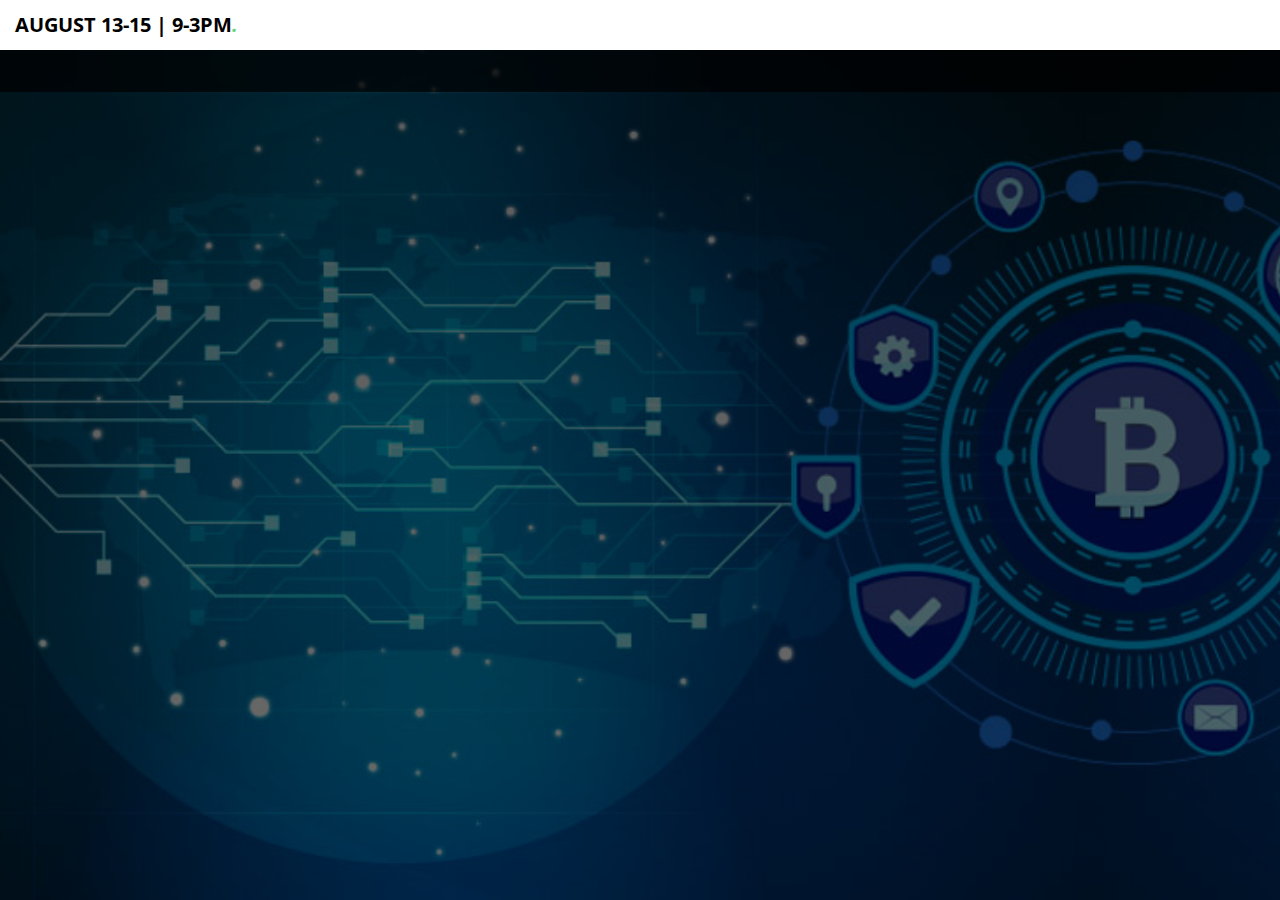
==== commit 9d421b30: "added text" ====
--- a/index.html
+++ b/index.html
@@ -187,7 +187,7 @@
 			<div class="container-fluid">
 				<div class="row">
 					<div class="col-md-6 col-xs-6">
-						<div id="gtco-logo"><a href="index.html">August 13-15 9-3pm<em>.</em></a></div>
+						<div id="gtco-logo"><a href="index.html">August 13-15 | 9-3pm<em>.</em></a></div>
 					</div>
 					<div class="col-md-6 col-xs-6 social-icons">
 						<ul class="gtco-social-top">
@@ -240,7 +240,29 @@
 		</div>
 	</header>
 
-	<div class="flex-section gtco-gray-bg">
+	<header id="gtco-header" class="gtco-cover gtco-cover-md" role="banner" 
+			style="background-image: url(&quot;images/solbg.jpeg&quot;); background-position: 50% 0px;" 
+			data-stellar-background-ratio="0.5">
+	<div class="row-margins">
+		<div class="column-margins">
+			<img src="images/bcb.jpeg"; width = 400; height = 600;>
+		</div>
+		<div class="column-margins">
+				<br></br>
+				<p style="color:white;">With the rise of blockchain far reaching applications across many industries, 
+					all eyes have fallen on what this holds next for this technology. The blockchain market is expected 
+					to reach 394.60 billion dollars by 2028, growing at a rapid CAGR (compounded annual growth rate) of 
+					82.4%. With big institutional adopters like JPMorgan Chase, Bank of America, Wells Fargo, Paypal, 
+					and more, there is no doubt that blockchain is going to see a boom. We believe that with that boom 
+					will come a massive demand for blockchain developers. According to Glassdoor, the demand for blockchain 
+					developers increased 300% with an average annual salary of 150,000 for entry level positions. Get ahead 
+					by getting in early and kickstart your career with our bootcamp.
+				</p>
+		</div>
+	</div>
+  </header>
+
+  <div class="flex-section gtco-gray-bg">
 		<div class="col-1">
 			<div class="text">
 				<div class="row row-pb-sm">
@@ -248,6 +270,11 @@
 					<h2>About the Course</h2>
 
 					<p>
+							This 3 day, 6 hour (9-3pm) camp is designed to introduce: the blockchain ecosystem, web 3.0 applications, and 
+							DApp development to those looking to gain exposure into the field of blockchain development. This is not a 
+							cryptocurrency trading/ technical analysis course. This technical bootcamp teaches the basics and intermediate 
+							Solidity (object oriented programming language used to write smart contracts) and by the end, students will 
+							learn how to build smart contracts, develop dApps, build oracles and more.
 						This intro to blockchain dev course is intended for high schoolers and middle schoolers.
 						No programming experience is required. This course covers topics such as: 
 					</p>
@@ -274,33 +301,8 @@
 		</div>
 		<div class="col-2 flex-img" style="background-image: url(images/sol3.png); background-size: 450px; width:570px;"></div>
 	</div>
-
-
-	<div class="row-margins">
-		<div class="column-margins">
-			<img src="images/bcb.jpeg"; width = 400; height = 600;>
-		</div>
-		<div class="column-margins">
-				<br></br>
-				<p>Hello everyone, my name is Aaditya Krishnamohan, currently a sophomore studying Economics and Computer Science at 
-						New York University and a former MSJHS alumni (℅ 2020). I am pleased to announce that my team and I are opening up 
-						additional slots for our Blockchain Coding Bootcamp from August 13th - August 15th for middle/high school students. 
-						This 3 day, 6 hour (9-3pm) camp is designed to introduce: the blockchain ecosystem, web 3.0 applications, and DApp 
-						development to those looking to gain exposure into the field of blockchain development. This is not a cryptocurrency 
-						trading/ technical analysis course. This technical bootcamp teaches the basics and intermediate Solidity (object 
-						oriented programming language used to write smart contracts) and by the end, students will learn how to build smart 
-						contracts, develop dApps, build oracles and more. The bootcamp costs $299 per student and sign ups will close on Thursday, 
-						August 12th. Feel free to email me at aadityak968@gmail.com for any questions or call: 510-509-5345.
-				</p>
-		</div>
-	</div>
-
-		
 	
 
-	<div id="gtco-counter" class="gtco-section">
-
-	</div>
 	<footer id="gtco-footer" role="contentinfo">
 		<div class="gtco-container">
 			<div class="row row-p	b-md">
@@ -323,23 +325,6 @@
 				</div>
 
 			</div>
-
-			<!-- <div class="row copyright">
-				<div class="col-md-12">
-					<p class="pull-left">
-
-
-					</p>
-					<p class="pull-right">
-						</p><ul class="gtco-social-icons pull-right">
-							<li><a href="#"></a></li>
-							<li><a href="#"></a></li>
-							<li><a href="#"></a></li>
-							<li><a href="#"></a></li>
-						</ul>
-					<p></p>
-				</div>
-			</div> -->
 
 		</div>
 	</footer>
--- a/css/style.css
+++ b/css/style.css
@@ -812,6 +812,11 @@
   color: rgba(255, 255, 255, 0.7);
 }
 
+.image-txt-container {
+  display: flex;
+  align-items: center;
+  flex-direction: row;
+}
 .flex-section {
   display: -webkit-box;
   display: -moz-box;
